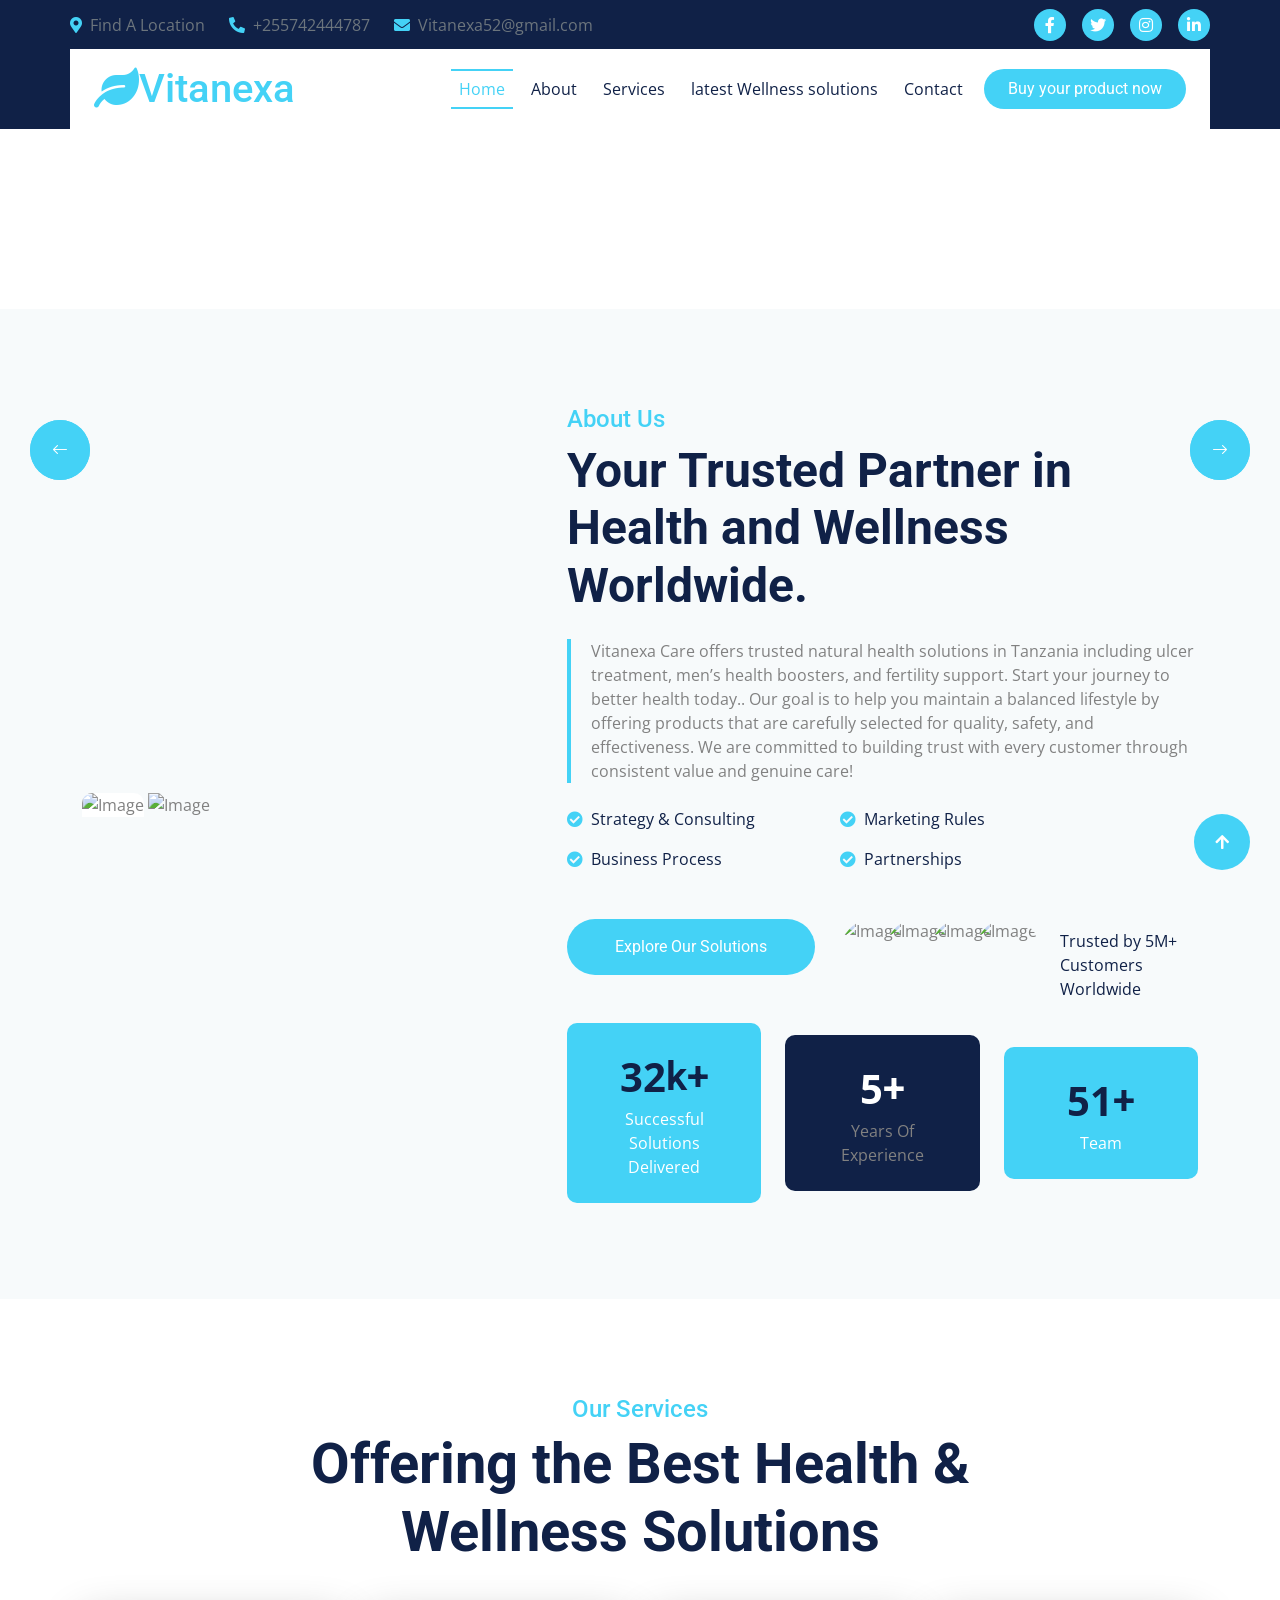
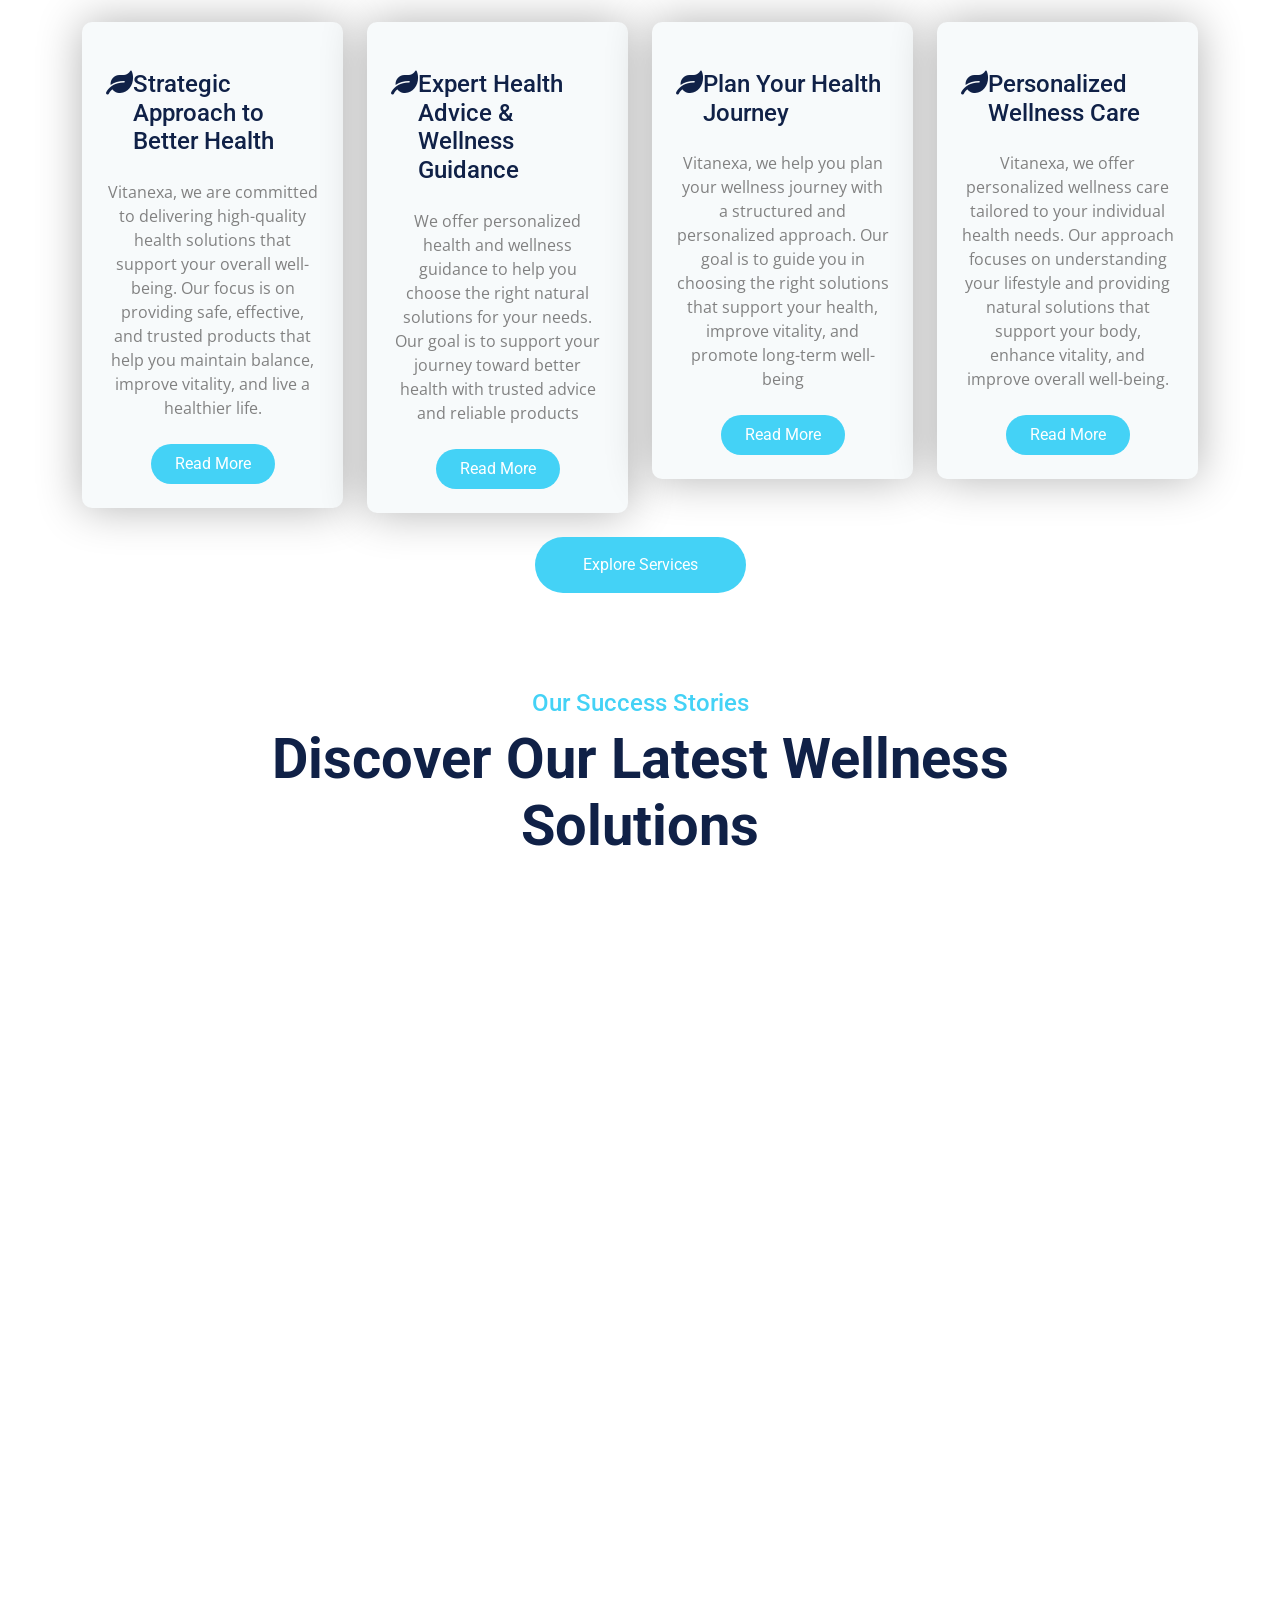
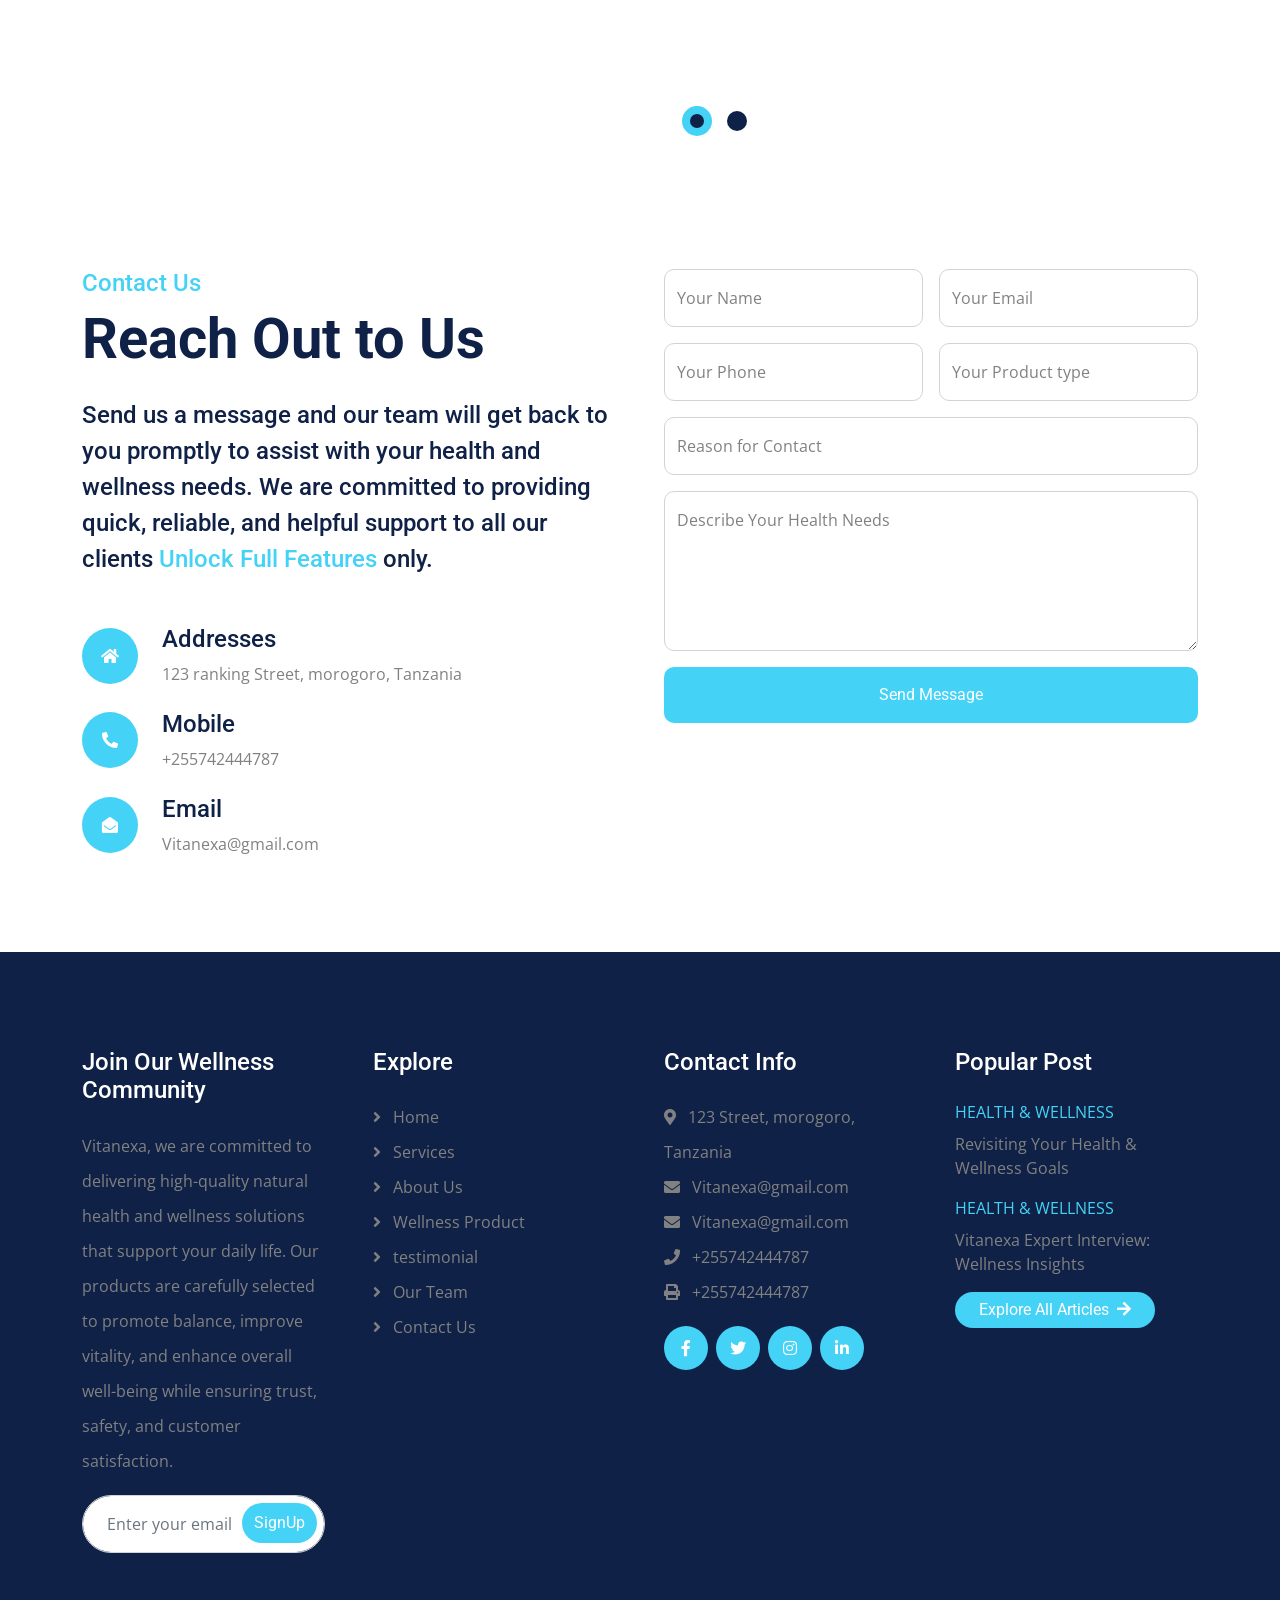
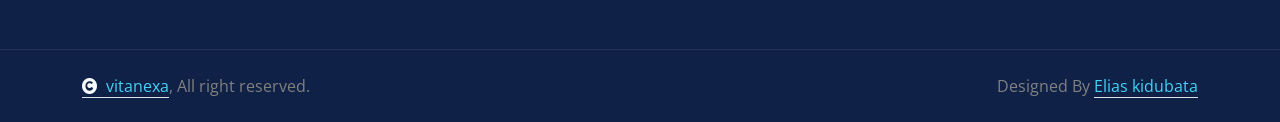
==== index.html @ 1de4126a "Update fmt.Println message from 'Hello' to 'Goodbye'" ====
<!DOCTYPE html>
<html lang="en">

    <head>
        <meta charset="utf-8">
        <title>Vitanexa Care – Best Natural Remedies for Ulcers, Men’s Health & Wellness in Tanzania</title>
        <meta content="width=device-width, initial-scale=1.0" name="viewport">
        <meta name="keywords" content="Vitanexa Care, natural health products Tanzania, herbal medicine Tanzania, ulcer treatment, stomach ulcer remedy, men's health supplements, nguvu za kiume, fertility supplements Tanzania, afya ya uzazi, wellness Tanzania">
        <meta name="description" content="Vitanexa Care provides natural health solutions in Tanzania including ulcer treatment, men's health boosters, and fertility support. Trusted wellness products with fast delivery.">

        <!-- Google Web Fonts -->
        <link rel="preconnect" href="https://fonts.googleapis.com">
        <link rel="preconnect" href="https://fonts.gstatic.com" crossorigin>
        <link href="https://fonts.googleapis.com/css2?family=Open+Sans:wght@400;500;600;700&family=Roboto:wght@400;500;700&display=swap" rel="stylesheet"> 

        <!-- Icon Font Stylesheet -->
        <link rel="stylesheet" href="https://use.fontawesome.com/releases/v5.15.4/css/all.css"/>
        <link href="https://cdn.jsdelivr.net/npm/bootstrap-icons@1.4.1/font/bootstrap-icons.css" rel="stylesheet">

        <!-- Libraries Stylesheet -->
        <link href="lib/animate/animate.min.css" rel="stylesheet">
        <link href="lib/owlcarousel/assets/owl.carousel.min.css" rel="stylesheet">

        <meta name="google-site-verification" content="KtMeMUtvFkf-ssC_A0_JB2_RaSkD9TWWKWwX35Dewwo" />


        <!-- Customized Bootstrap Stylesheet -->
        <link href="css/bootstrap.min.css" rel="stylesheet">

        <!-- Template Stylesheet -->
        <link href="css/style.css" rel="stylesheet">
        <link rel="icon" type="image/png" href="/img/favicon.png">
    </head>

    <body>

        <!-- Spinner Start -->
        <div id="spinner" class="show bg-white position-fixed translate-middle w-100 vh-100 top-50 start-50 d-flex align-items-center justify-content-center">
            <div class="spinner-border text-primary" style="width: 3rem; height: 3rem;" role="status">
                <span class="sr-only">Loading...</span>
            </div>
        </div>
        <!-- Spinner End -->


        <!-- Topbar Start -->
        <div class="container-fluid topbar px-0 d-none d-lg-block">
            <div class="container px-0">
                <div class="row gx-0 align-items-center" style="height: 45px;">
                    <div class="col-lg-8 text-center text-lg-start mb-lg-0">
                        <div class="d-flex flex-wrap">
                            <a href="#" class="text-muted me-4"><i class="fas fa-map-marker-alt text-primary me-2"></i>Find A Location</a>
                            <a href="#" class="text-muted me-4"><i class="fas fa-phone-alt text-primary me-2"></i>+255742444787</a>
                            <a href="#" class="text-muted me-0"><i class="fas fa-envelope text-primary me-2"></i>Vitanexa52@gmail.com</a>
                        </div>
                    </div>
                    <div class="col-lg-4 text-center text-lg-end">
                        <div class="d-flex align-items-center justify-content-end">
                            <a href="#" class="btn btn-primary btn-square rounded-circle nav-fill me-3"><i class="fab fa-facebook-f text-white"></i></a>
                            <a href="#" class="btn btn-primary btn-square rounded-circle nav-fill me-3"><i class="fab fa-twitter text-white"></i></a>
                            <a href="#" class="btn btn-primary btn-square rounded-circle nav-fill me-3"><i class="fab fa-instagram text-white"></i></a>
                            <a href="#" class="btn btn-primary btn-square rounded-circle nav-fill me-0"><i class="fab fa-linkedin-in text-white"></i></a>
                        </div>
                    </div>
                </div>
            </div>
        </div>
        <!-- Topbar End -->


        <!-- Navbar & Hero Start -->
        <div class="container-fluid sticky-top px-0">
            <div class="position-absolute bg-dark" style="left: 0; top: 0; width: 100%; height: 100%;">
            </div>
            <div class="container px-0">
                <nav class="navbar navbar-expand-lg navbar-dark bg-white py-3 px-4">
                    <a href="index.html" class="navbar-brand p-0">
                        <h1 class="text-primary m-0"><i class="fas fa-leaf"></i>Vitanexa</h1>
                        <!-- <img src="img/logo.png" alt="Logo"> -->
                    </a>
                    <button class="navbar-toggler" type="button" data-bs-toggle="collapse" data-bs-target="#navbarCollapse">
                        <span class="fa fa-bars"></span>
                    </button>
                    <div class="collapse navbar-collapse" id="navbarCollapse">
                        <div class="navbar-nav ms-auto py-0">
                            <a href="index.html" class="nav-item nav-link active">Home</a>
                            <a href="about.html" class="nav-item nav-link">About</a>
                            <a href="service.html" class="nav-item nav-link">Services</a>
                            <a href="project.html" class="nav-item nav-link">latest Wellness solutions</a>
                            <a href="contact.html" class="nav-item nav-link">Contact</a>
                        </div>
                        <div class="d-flex align-items-center flex-nowrap pt-xl-0">
                            <a href="https://healing-touch-kappa.vercel.app/" class="btn btn-primary rounded-pill text-white py-2 px-4 ms-2 flex-wrap flex-sm-shrink-0">Buy your product now</a>
                        </div>
                    </div>
                </nav>
            </div>
        </div>
        <!-- Navbar & Hero End -->

        <!-- Carousel Start -->
        <div class="header-carousel owl-carousel">
            <div class="header-carousel-item">
                <div class="header-carousel-item-img-1">
                    <img src="img/copy1.png" class="img-fluid w-100" alt="Image">
                </div>
                <div class="carousel-caption">
                    <div class="carousel-caption-inner text-start p-3">
                        <h1 class="display-1 text-capitalize text-white mb-4 fadeInUp animate__animated" data-animation="fadeInUp" data-delay="1.3s" style="animation-delay: 1.3s;">Your Trusted Partner in Health and Wellness Worldwide.</h1>
                        <p class="mb-5 fs-5 fadeInUp animate__animated" data-animation="fadeInUp" data-delay="1.5s" style="animation-delay: 1.5s;">Vitanexa is dedicated to providing high-quality natural health and wellness solutions designed to support your body, improve vitality, and enhance overall well-being. Our products are carefully selected to ensure safety, effectiveness, and customer satisfaction, 
                        </p>
                        <a class="btn btn-primary rounded-pill py-3 px-5 mb-4 me-4 fadeInUp animate__animated" data-animation="fadeInUp" data-delay="1.5s" style="animation-delay: 1.7s;" href="#">Apply Now</a>
                        <a class="btn btn-dark rounded-pill py-3 px-5 mb-4 fadeInUp animate__animated" data-animation="fadeInUp" data-delay="1.5s" style="animation-delay: 1.7s;" href="#">Read More</a>
                    </div>
                </div>
            </div>
            <div class="header-carousel-item mx-auto">
                <div class="header-carousel-item-img-2">
                    <img src="img/homeupdate.png" class="img-fluid w-100" alt="Image">
                </div>
                <div class="carousel-caption">
                    <div class="carousel-caption-inner text-center p-3">
                        <h1 class="display-1 text-capitalize text-white mb-4">Trusted Partner in Health and Wellness Worldwide.</h1>
                        <p class="mb-5 fs-5">Vitanexa is dedicated to providing high-quality natural health and wellness solutions designed to support your body, improve vitality, and enhance overall well-being. Our products are carefully selected to ensure safety, effectiveness, and customer satisfaction, 
                        </p>
                        <a class="btn btn-primary rounded-pill py-3 px-5 mb-4 me-4" href="#">Apply Now</a>
                        <a class="btn btn-dark rounded-pill py-3 px-5 mb-4" href="#">Read More</a>
                    </div>
                </div>
            </div>
            <div class="header-carousel-item">
                <div class="header-carousel-item-img-3">
                    <img src="img/home03.jpg" class="img-fluid w-100" alt="Image">
                </div>
                <div class="carousel-caption">
                    <div class="carousel-caption-inner text-end p-3">
                        <h1 class="display-1 text-capitalize text-white mb-4">Your Trusted Partner in Health and Wellness Worldwide.</h1>
                        <p class="mb-5 fs-5">Vitanexa is dedicated to providing high-quality natural health and wellness solutions designed to support your body, improve vitality, and enhance overall well-being. Our products are carefully selected to ensure safety, effectiveness, and customer satisfaction, 
                        </p>
                        <a class="btn btn-primary rounded-pill py-3 px-5 mb-4 me-4" href="#">Apply Now</a>
                        <a class="btn btn-dark rounded-pill py-3 px-5 mb-4" href="#">Read More</a>
                    </div>
                </div>
            </div>
        </div>
        <!-- Carousel End -->


        <!-- About Start -->
        <div class="container-fluid about bg-light py-5">
            <div class="container py-5">
                <div class="row g-5 align-items-center">
                    <div class="col-lg-6 col-xl-5 wow fadeInLeft" data-wow-delay="0.1s">
                        <div class="about-img">
                            <img src="img/logo 22.png" class="img-fluid w-100 rounded-top bg-white" alt="Image">
                            <img src="img/ceo22.png" class="img-fluid w-100 rounded-bottom" alt="Image">
                        </div>
                    </div>
                    <div class="col-lg-6 col-xl-7 wow fadeInRight" data-wow-delay="0.3s">
                        <h4 class="text-primary">About Us</h4>
                        <h1 class="display-5 mb-4">Your Trusted Partner in Health and Wellness Worldwide.</h1>
                        <p class="text ps-4 mb-4">Vitanexa Care offers trusted natural health solutions in Tanzania including ulcer treatment, men’s health boosters, and fertility support. Start your journey to better health today.. Our goal is to help you maintain a balanced lifestyle by offering products that are carefully selected for quality, safety, and effectiveness. We are committed to building trust with every customer through consistent value and genuine care!
                        </p>
                        <div class="row g-4 justify-content-between mb-5">
                            <div class="col-lg-6 col-xl-5">
                                <p class="text-dark"><i class="fas fa-check-circle text-primary me-1"></i> Strategy & Consulting</p>
                                <p class="text-dark mb-0"><i class="fas fa-check-circle text-primary me-1"></i> Business Process</p>
                            </div>
                            <div class="col-lg-6 col-xl-7">
                                <p class="text-dark"><i class="fas fa-check-circle text-primary me-1"></i> Marketing Rules</p>
                                <p class="text-dark mb-0"><i class="fas fa-check-circle text-primary me-1"></i> Partnerships</p>
                            </div>
                        </div>
                        <div class="row g-4 justify-content-between mb-5">
                            <div class="col-xl-5"><a href="#" class="btn btn-primary rounded-pill py-3 px-5">Explore Our Solutions</a></div>
                            <div class="col-xl-7 mb-5">
                                <div class="about-customer d-flex position-relative">
                                    <img src="img/customer-img-1.jpg" class="img-fluid btn-xl-square position-absolute" style="left: 0; top: 0;"  alt="Image">
                                    <img src="img/customer-img-2.jpg" class="img-fluid btn-xl-square position-absolute" style="left: 45px; top: 0;" alt="Image">
                                    <img src="img/customer-img-3.jpg" class="img-fluid btn-xl-square position-absolute" style="left: 90px; top: 0;" alt="Image">
                                    <img src="img/customer-img-1.jpg" class="img-fluid btn-xl-square position-absolute" style="left: 135px; top: 0;" alt="Image">
                                    <div class="position-absolute text-dark" style="left: 220px; top: 10px;">
                                        <p class="mb-0">Trusted by 5M+ Customers Worldwide</p>
                                        <p class="mb-0"></p>
                                    </div>
                                </div>
                            </div>
                        </div>
                        <div class="row g-4 text-center align-items-center justify-content-center">
                            <div class="col-sm-4">
                                <div class="bg-primary rounded p-4">
                                    <div class="d-flex align-items-center justify-content-center">
                                        <span class="counter-value fs-1 fw-bold text-dark" data-toggle="counter-up">32</span>
                                        <h4 class="text-dark fs-1 mb-0" style="font-weight: 600; font-size: 25px;">k+</h4>
                                    </div>
                                    <div class="w-100 d-flex align-items-center justify-content-center">
                                        <p class="text-white mb-0">Successful Solutions Delivered</p>
                                    </div>
                                </div>
                            </div>
                            <div class="col-sm-4">
                                <div class="bg-dark rounded p-4">
                                    <div class="d-flex align-items-center justify-content-center">
                                        <span class="counter-value fs-1 fw-bold text-white" data-toggle="counter-up">5</span>
                                        <h4 class="text-white fs-1 mb-0" style="font-weight: 600; font-size: 25px;">+</h4>
                                    </div>
                                    <div class="w-100 d-flex align-items-center justify-content-center">
                                        <p class="mb-0">Years Of Experience</p>
                                    </div>
                                </div>
                            </div>
                            <div class="col-sm-4">
                                <div class="bg-primary rounded p-4">
                                    <div class="d-flex align-items-center justify-content-center">
                                        <span class="counter-value fs-1 fw-bold text-dark" data-toggle="counter-up">51</span>
                                        <h4 class="text-dark fs-1 mb-0" style="font-weight: 600; font-size: 25px;">+</h4>
                                    </div>
                                    <div class="w-100 d-flex align-items-center justify-content-center">
                                        <p class="text-white mb-0">Team</p>
                                    </div>
                                </div>
                            </div>
                        </div>
                    </div>
                </div>
            </div>
        </div>
        <!-- About End -->


        <!-- Services Start -->
        <div class="container-fluid service py-5">
            <div class="container py-5">
                <div class="text-center mx-auto pb-5 wow fadeInUp" data-wow-delay="0.1s" style="max-width: 800px;">
                    <h4 class="text-primary">Our Services</h4>
                    <h1 class="display-4"> Offering the Best Health & Wellness Solutions</h1>
                </div>
                <div class="row g-4 justify-content-center text-center">
                    <div class="col-md-6 col-lg-4 col-xl-3 wow fadeInUp" data-wow-delay="0.1s">
                        <div class="service-item bg-light rounded">
                            <div class="service-img">
                                <img src="img/images01.jpg" class="img-fluid w-100 rounded-top" alt="">
                            </div>
                            <div class="service-content text-center p-4">
                                <div class="service-content-inner">
                                    <a href="#" class="h4 mb-4 d-inline-flex text-start"><i class="fas fa-leaf"></i> Strategic Approach to Better Health</a>
                                    <p class="mb-4">Vitanexa, we are committed to delivering high-quality health solutions that support your overall well-being. Our focus is on providing safe, effective, and trusted products that help you maintain balance, improve vitality, and live a healthier life.
                                    </p>
                                    <a class="btn btn-light rounded-pill py-2 px-4" href="#">Read More</a>
                                </div>
                            </div>
                        </div>
                    </div>
                    <div class="col-md-6 col-lg-4 col-xl-3 wow fadeInUp" data-wow-delay="0.3s">
                        <div class="service-item bg-light rounded">
                            <div class="service-img">
                                <img src="img/images02.jpg" class="img-fluid w-100 rounded-top" alt="">
                            </div>
                            <div class="service-content text-center p-4">
                                <div class="service-content-inner">
                                    <a href="#" class="h4 mb-4 d-inline-flex text-start"><i class="fas fa-leaf"></i> Expert Health Advice & Wellness Guidance</a>
                                    <p class="mb-4">We offer personalized health and wellness guidance to help you choose the right natural solutions for your needs. Our goal is to support your journey toward better health with trusted advice and reliable products
                                    </p>
                                    <a class="btn btn-light rounded-pill py-2 px-4" href="#">Read More</a>
                                </div>
                            </div>
                        </div>
                    </div>
                    <div class="col-md-6 col-lg-4 col-xl-3 wow fadeInUp" data-wow-delay="0.5s">
                        <div class="service-item bg-light rounded">
                            <div class="service-img">
                                <img src="img/image03.jpg" class="img-fluid w-100 rounded-top" alt="">
                            </div>
                            <div class="service-content text-center p-4">
                                <div class="service-content-inner">
                                    <a href="#" class="h4 mb-4 d-inline-flex text-start"><i class="fas fa-leaf"></i> Plan Your Health Journey</a>
                                    <p class="mb-4">Vitanexa, we help you plan your wellness journey with a structured and personalized approach. Our goal is to guide you in choosing the right solutions that support your health, improve vitality, and promote long-term well-being
                                    </p>
                                    <a class="btn btn-light rounded-pill py-2 px-4" href="#">Read More</a>
                                </div>
                            </div>
                        </div>
                    </div>
                    <div class="col-md-6 col-lg-4 col-xl-3 wow fadeInUp" data-wow-delay="0.7s">
                        <div class="service-item bg-light rounded">
                            <div class="service-img">
                                <img src="img/image04.jpg" class="img-fluid w-100 rounded-top" alt="">
                            </div>
                            <div class="service-content text-center p-4">
                                <div class="service-content-inner">
                                    <a href="#" class="h4 mb-4 d-inline-flex text-start"><i class="fas fa-leaf"></i> Personalized Wellness Care</a>
                                    <p class="mb-4">Vitanexa, we offer personalized wellness care tailored to your individual health needs. Our approach focuses on understanding your lifestyle and providing natural solutions that support your body, enhance vitality, and improve overall well-being.
                                    </p>
                                    <a class="btn btn-light rounded-pill py-2 px-4" href="#">Read More</a>
                                </div>
                            </div>
                        </div>
                    </div>
                    <div class="col-12">
                        <a class="btn btn-primary rounded-pill py-3 px-5 wow fadeInUp" data-wow-delay="0.1s" href="#">Explore Services</a>
                    </div>
                </div>
            </div>
        </div>
        <!-- Services End -->


        <!-- Project Start -->
        <div class="container-fluid project">
            <div class="container">
                <div class="text-center mx-auto pb-5 wow fadeInUp" data-wow-delay="0.1s" style="max-width: 800px;">
                    <h4 class="text-primary">Our Success Stories</h4>
                    <h1 class="display-4">Discover Our Latest Wellness Solutions</h1>
                </div>
                <div class="project-carousel owl-carousel wow fadeInUp" data-wow-delay="0.1s">
                    <div class="project-item h-100 wow fadeInUp" data-wow-delay="0.1s">
                        <div class="project-img">
                            <img src="img/projects-1.jpg" class="img-fluid w-100 rounded" alt="Image">
                        </div>
                        <div class="project-content bg-light rounded p-4">
                            <div class="project-content-inner">
                                <div class="project-icon mb-3"><i class="fas fa-chart-line fa-4x text-primary"></i></div>
                                <p class="text-dark fs-5 mb-3">Wellness Growth</p>
                                <a href="#" class="h4">Wellness Strategy & Personalized Health Guidance</a>
                                <div class="pt-4">
                                    <a class="btn btn-light rounded-pill py-3 px-5" href="#">Read More</a>
                                </div>
                            </div>
                        </div>
                    </div>
                    <div class="project-item h-100 wow fadeInUp" data-wow-delay="0.3s">
                        <div class="project-img">
                            <img src="img/projects-1.jpg" class="img-fluid w-100 rounded" alt="Image">
                        </div>
                        <div class="project-content bg-light rounded p-4">
                            <div class="project-content-inner">
                                <div class="project-icon mb-3"><i class="fas fa-signal fa-4x text-primary"></i></div>
                                <p class="text-dark fs-5 mb-3">Wellness Growth Strategy</p>
                                <a href="#" class="h4">“Wellness Product Sales & Marketing Strategy for Business Growth</a>
                                <div class="pt-4">
                                    <a class="btn btn-light rounded-pill py-3 px-5" href="#">Read More</a>
                                </div>
                            </div>
                        </div>
                    </div>
                    <div class="project-item h-100">
                        <div class="project-img">
                            <img src="img/projects-1.jpg" class="img-fluid w-100 rounded" alt="Image">
                        </div>
                        <div class="project-content bg-light rounded p-4">
                            <div class="project-content-inner">
                                <div class="project-icon mb-3"><i class="fas fa-signal fa-4x text-primary"></i></div>
                                <p class="text-dark fs-5 mb-3">Wellness Growth Strategy</p>
                                <a href="#" class="h4">“Wellness Product Sales & Marketing Strategy for Business Growth</a>
                                <div class="pt-4">
                                    <a class="btn btn-light rounded-pill py-3 px-5" href="#">Read More</a>
                                </div>
                            </div>
                        </div>
                    </div>
                </div>
            </div>
        </div>
        <!-- Project End -->


        <!-- Contact Start -->
        <div class="container-fluid contact py-5">
            <div class="container pb-5">
                <div class="row g-5">
                    <div class="col-lg-6 wow fadeInLeft" data-wow-delay="0.1s">
                        <div class="contact-item">
                            <div class="pb-5">
                                <h4 class="text-primary">Contact Us</h4>
                                <h1 class="display-4 mb-4">Reach Out to Us</h1>
                                <h4 class="lh-base mb-0">Send us a message and our team will get back to you promptly to assist with your health and wellness needs. We are committed to providing quick, reliable, and helpful support to all our clients <a href="https://htmlcodex.com/downloading/?item=3338">Unlock Full Features</a> only.</h4>
                            </div>
                            <div class="d-flex align-items-center mb-4">
                                <div class="bg-primary btn-lg-square rounded-circle p-4"><i class="fa fa-home text-white"></i></div>
                                <div class="ms-4">
                                    <h4>Addresses</h4>
                                    <p class="mb-0">123 ranking Street, morogoro, Tanzania</p>
                                </div>
                            </div>
                            <div class="d-flex align-items-center mb-4">
                                <div class="bg-primary btn-lg-square rounded-circle p-2"><i class="fa fa-phone-alt text-white"></i></div>
                                <div class="ms-4">
                                    <h4>Mobile</h4>
                                    <p class="mb-0">+255742444787</p>
                                </div>
                            </div>
                            <div class="d-flex align-items-center mb-0">
                                <div class="bg-primary btn-lg-square rounded-circle p-2"><i class="fa fa-envelope-open text-white"></i></div>
                                <div class="ms-4">
                                    <h4>Email</h4>
                                    <p class="mb-0">Vitanexa@gmail.com</p>
                                </div>
                            </div>
                        </div>
                    </div>
                    <div class="col-lg-6 wow fadeInRight" data-wow-delay="0.3s">
                        <form>
                            <div class="row g-3">
                                <div class="col-lg-12 col-xl-6">
                                    <div class="form-floating">
                                        <input type="text" class="form-control" id="name" placeholder="Your Name">
                                        <label for="name">Your Name</label>
                                    </div>
                                </div>
                                <div class="col-lg-12 col-xl-6">
                                    <div class="form-floating">
                                        <input type="email" class="form-control" id="email" placeholder="Your Email">
                                        <label for="email">Your Email</label>
                                    </div>
                                </div>
                                <div class="col-lg-12 col-xl-6">
                                    <div class="form-floating">
                                        <input type="phone" class="form-control" id="phone" placeholder="Phone">
                                        <label for="phone">Your Phone</label>
                                    </div>
                                </div>
                                <div class="col-lg-12 col-xl-6">
                                    <div class="form-floating">
                                        <input type="text" class="form-control" id="project" placeholder="Project">
                                        <label for="project">Your Product type</label>
                                    </div>
                                </div>
                                <div class="col-12">
                                    <div class="form-floating">
                                        <input type="text" class="form-control" id="subject" placeholder="Subject">
                                        <label for="subject">Reason for Contact</label>
                                    </div>
                                </div>
                                <div class="col-12">
                                    <div class="form-floating">
                                        <textarea class="form-control" placeholder="Leave a message here" id="message" style="height: 160px"></textarea>
                                        <label for="message">Describe Your Health Needs</label>
                                    </div>
                                </div>
                                <div class="col-12">
                                    <button class="btn btn-primary w-100 py-3">Send Message</button>
                                </div>
                            </div>
                        </form>
                    </div>
                </div>
            </div>
        </div>
        <!-- Contact End -->


        <!-- Footer Start -->
        <div class="container-fluid footer py-5 wow fadeIn" data-wow-delay="0.2s">
            <div class="container py-5">
                <div class="row g-5">
                    <div class="col-md-6 col-lg-6 col-xl-3">
                        <div class="footer-item d-flex flex-column">
                            <div class="footer-item">
                                <h4 class="text-white mb-4">Join Our Wellness Community</h4>
                                <p class="mb-3">Vitanexa, we are committed to delivering high-quality natural health and wellness solutions that support your daily life. Our products are carefully selected to promote balance, improve vitality, and enhance overall well-being while ensuring trust, safety, and customer satisfaction.</p>
                                <div class="position-relative mx-auto rounded-pill">
                                    <input class="form-control rounded-pill w-100 py-3 ps-4 pe-5" type="text" placeholder="Enter your email">
                                    <button type="button" class="btn btn-primary rounded-pill position-absolute top-0 end-0 py-2 mt-2 me-2">SignUp</button>
                                </div>
                            </div>
                        </div>
                    </div>
                    <div class="col-md-6 col-lg-6 col-xl-3">
                        <div class="footer-item d-flex flex-column">
                            <h4 class="text-white mb-4">Explore</h4>
                            <a href="#"><i class="fas fa-angle-right me-2"></i> Home</a>
                            <a href="#"><i class="fas fa-angle-right me-2"></i> Services</a>
                            <a href="#"><i class="fas fa-angle-right me-2"></i> About Us</a>
                            <a href="#"><i class="fas fa-angle-right me-2"></i> Wellness Product</a>
                            <a href="#"><i class="fas fa-angle-right me-2"></i> testimonial</a>
                            <a href="#"><i class="fas fa-angle-right me-2"></i> Our Team</a>
                            <a href="#"><i class="fas fa-angle-right me-2"></i> Contact Us</a>
                        </div>
                    </div>
                    <div class="col-md-6 col-lg-6 col-xl-3">
                        <div class="footer-item d-flex flex-column">
                            <h4 class="text-white mb-4">Contact Info</h4>
                            <a href=""><i class="fa fa-map-marker-alt me-2"></i> 123 Street, morogoro, Tanzania</a>
                            <a href=""><i class="fas fa-envelope me-2"></i> Vitanexa@gmail.com</a>
                            <a href=""><i class="fas fa-envelope me-2"></i> Vitanexa@gmail.com</a>
                            <a href=""><i class="fas fa-phone me-2"></i> +255742444787</a>
                            <a href="" class="mb-3"><i class="fas fa-print me-2"></i> +255742444787</a>
                            <div class="d-flex align-items-center">
                                <a class="btn btn-light btn-md-square me-2" href=""><i class="fab fa-facebook-f"></i></a>
                                <a class="btn btn-light btn-md-square me-2" href=""><i class="fab fa-twitter"></i></a>
                                <a class="btn btn-light btn-md-square me-2" href=""><i class="fab fa-instagram"></i></a>
                                <a class="btn btn-light btn-md-square me-0" href=""><i class="fab fa-linkedin-in"></i></a>
                            </div>
                        </div>
                    </div>
                    <div class="col-md-6 col-lg-6 col-xl-3">
                        <div class="footer-item-post d-flex flex-column">
                            <h4 class="text-white mb-4">Popular Post</h4>
                            <div class="d-flex flex-column mb-3">
                                <p class="text-uppercase text-primary mb-2">Health & Wellness</p>
                                <a href="#" class="text-body">Revisiting Your Health & Wellness Goals</a>
                            </div>
                            <div class="d-flex flex-column mb-3">
                                <p class="text-uppercase text-primary mb-2">Health & Wellness</p>
                                <a href="#" class="text-body">Vitanexa Expert Interview: Wellness Insights</a>
                            </div>
                            <div class="footer-btn text-start">
                                <a href="#" class="btn btn-light rounded-pill px-4">Explore All Articles <i class="fa fa-arrow-right ms-1"></i></a>
                            </div>
                        </div>
                    </div>
                </div>
            </div>
        </div>
        <!-- Footer End -->

        
        <!-- Copyright Start -->
        <div class="container-fluid copyright py-4">
            <div class="container">
                <div class="row g-4 align-items-center">
                    <div class="col-md-6 text-center text-md-start mb-md-0">
                        <span class="text-body"><a href="#" class="border-bottom text-primary"><i class="fas fa-copyright text-light me-2"></i>vitanexa</a>, All right reserved.</span>
                    </div>
                    <div class="col-md-6 text-center text-md-end text-body">
                        <!--/*** The author’s attribution link must remain intact in the template. ***/-->
                        <!--/*** If you wish to remove this credit link, please purchase the Pro Version . ***/-->
                        Designed By <a class="border-bottom text-primary" href="https://htmlcodex.com">Elias kidubata</a>
                    </div>
                </div>
            </div>
        </div>
        <!-- Copyright End -->


        <!-- Back to Top -->
        <a href="#" class="btn btn-primary btn-lg-square back-to-top"><i class="fa fa-arrow-up"></i></a>   

        
    <!-- JavaScript Libraries -->
    <script src="https://ajax.googleapis.com/ajax/libs/jquery/3.6.4/jquery.min.js"></script>
    <script src="https://cdn.jsdelivr.net/npm/bootstrap@5.0.0/dist/js/bootstrap.bundle.min.js"></script>
    <script src="lib/wow/wow.min.js"></script>
    <script src="lib/easing/easing.min.js"></script>
    <script src="lib/waypoints/waypoints.min.js"></script>
    <script src="lib/counterup/counterup.min.js"></script>
    <script src="lib/owlcarousel/owl.carousel.min.js"></script>
    

    <!-- Template Javascript -->
    <script src="js/main.js"></script>
    </body>

</html>
---- css/style.css ----
/*** Spinner Start ***/
/*** Spinner ***/
#spinner {
    opacity: 0;
    visibility: hidden;
    transition: opacity .5s ease-out, visibility 0s linear .5s;
    z-index: 99999;
}

#spinner.show {
    transition: opacity .5s ease-out, visibility 0s linear 0s;
    visibility: visible;
    opacity: 1;
}
/*** Spinner End ***/

.back-to-top {
    position: fixed;
    right: 30px;
    bottom: 30px;
    display: flex;
    width: 45px;
    height: 45px;
    align-items: center;
    justify-content: center;
    transition: 0.5s;
    z-index: 99;
}

/*** Button Start ***/
.btn {
    font-weight: 600;
    transition: .5s;
}

.btn-square {
    width: 32px;
    height: 32px;
}

.btn-sm-square {
    width: 34px;
    height: 34px;
}

.btn-md-square {
    width: 44px;
    height: 44px;
}

.btn-lg-square {
    width: 56px;
    height: 56px;
}

.btn-xl-square {
    width: 66px;
    height: 66px;
}

.btn-square,
.btn-sm-square,
.btn-md-square,
.btn-lg-square,
.btn-xl-square {
    padding: 0;
    display: flex;
    align-items: center;
    justify-content: center;
    font-weight: normal;
    border-radius: 50%;
}

.btn.btn-primary {
    background: var(--bs-primary) !important;
    color: var(--bs-white) !important;
    font-family: 'Roboto', sans-serif;
    border: none;
    font-weight: 400;
    transition: 0.5s;
}

.btn.btn-primary:hover {
    background: var(--bs-dark) !important;
    color: var(--bs-light) !important;
}

.btn.btn-dark {
    background: var(--bs-dark) !important;
    color: var(--bs-white) !important;
    font-family: 'Roboto', sans-serif;
    border: none;
    font-weight: 400;
    transition: 0.5s;
}

.btn.btn-dark:hover {
    background: var(--bs-white) !important;
    color: var(--bs-dark) !important;
}

.btn.btn-light {
    background: var(--bs-primary) !important;
    color: var(--bs-white) !important;
    font-family: 'Roboto', sans-serif;
    border: none;
    font-weight: 400;
    transition: 0.5s;
}

.btn.btn-light:hover {
    background: var(--bs-white) !important;
    color: var(--bs-dark) !important;
}
/*** Topbar Start ***/
.topbar {
    padding: 2px 10px 2px 20px;
    background: var(--bs-dark) !important;
}

@media (max-width: 768px) {
    .topbar {
        display: none;    
    }
}
/*** Topbar End ***/

/*** Navbar ***/
.sticky-top,
.sticky-top .container {
    transition: 0.5s !important;
}

.navbar .navbar-nav .nav-item.nav-link,
.navbar .navbar-nav .nav-link {
    color: var(--bs-dark) !important;
}

.navbar .navbar-nav .nav-item {
    position: relative;
    margin: 0 5px !important;
}

.navbar .navbar-nav .nav-item::before,
.navbar .navbar-nav .nav-item::after {
    position: absolute;
    content: "";
    width: 0;
    height: 0;
    border: 0px solid var(--bs-primary);
    transition: 0.5s;
}

.navbar .navbar-nav .nav-item::before {
    top: 0;
    left: 0;
}
.navbar .navbar-nav .nav-item::after {
    bottom: 0;
    right: 0;
}

.navbar .navbar-nav .nav-item:hover::after,
.navbar .navbar-nav .nav-item:hover::before,
.navbar .navbar-nav .nav-item.active::after,
.navbar .navbar-nav .nav-item.active::before {
    width: 100%;
    border-width: 1px;
}

.navbar .navbar-nav .nav-link:hover,
.navbar .navbar-nav .nav-link.active,
.sticky-top .navbar .navbar-nav .nav-link:hover,
.sticky-top .navbar .navbar-nav .nav-link.active {
    color: var(--bs-primary) !important;
}

.navbar .dropdown-toggle::after {
    border: none;
    content: "\f107" !important;
    font-family: "Font Awesome 5 Free";
    font-weight: 600;
    vertical-align: middle;
}

@media (min-width: 1200px) {
    .navbar .nav-item .dropdown-menu {
        display: block;
        visibility: hidden;
        top: 100%;
        transform: rotateX(-75deg);
        transform-origin: 0% 0%;
        border: 0;
        border-radius: 10px;
        margin-top: 20px !important;
        transition: .5s;
        opacity: 0;
        z-index: 9;
    }
}

@media (max-width: 1200px) {
    .navbar .nav-item .dropdown-menu {
        margin-top: 15px !important;
        transition: 0.5s;
    }
}

@media (max-width: 991px) {
    .navbar .navbar-nav .nav-item.nav-link {
        margin: 15px 0 !important;
    }

}

.dropdown .dropdown-menu a:hover {
    background: var(--bs-primary) !important;
    color: var(--bs-white);
}

.navbar .nav-item:hover .dropdown-menu {
    transform: rotateX(0deg);
    visibility: visible;
    background: var(--bs-light) !important;
    margin-top: 20px !important;
    transition: .5s;
    opacity: 1;
}

.navbar .navbar-toggler {
    padding: 8px 15px;
    color: var(--bs-dark);
    background: var(--bs-primary);
}

#searchModal .modal-content {
    background: rgba(250, 250, 250, .6);
}
/*** Navbar End ***/

/*** Carousel Header Start ***/
.header-carousel .header-carousel-item {
    position: relative;
    overflow: hidden;
    z-index: 1;
}

.owl-prev,
.owl-next {
    position: absolute;
    width: 60px;
    height: 60px;
    top: 50%;
    transform: translateY(-50%);
    padding: 20px 20px;
    border-radius: 40px;
    background: var(--bs-primary);
    color: var(--bs-white);
    display: flex;
    align-items: center;
    justify-content: center;
    transition: 0.5s;
}

.owl-prev {
    left: 30px;
}

.owl-next {
    right: 30px;
}

.owl-prev:hover,
.owl-next:hover {
    background: var(--bs-dark) !important;
    color: var(--bs-white) !important;
}

.header-carousel .header-carousel-item-img-1,
.header-carousel .header-carousel-item-img-2,
.header-carousel .header-carousel-item-img-3 {
    position: relative;
    overflow: hidden;
}

.header-carousel .header-carousel-item-img-1::before,
.header-carousel .header-carousel-item-img-2::before,
.header-carousel .header-carousel-item-img-3::before {
    content: "";
    position: absolute;
    width: 600px;
    height: 600px;
    top: -300px;
    right: -300px;
    border-radius: 300px;
    border: 100px solid rgba(68, 210, 246, 0.2);
    animation: RotateMoveCircle 10s linear infinite;
    background: transparent;
    z-index: 2 !important;
}

@keyframes RotateMoveCircle {
    0% {top: -400px;}
    50%   {right: -200px;}
    75%   {top: -200px;}
    100%  {top: -400px;}
}

.header-carousel .header-carousel-item-img-1::after,
.header-carousel .header-carousel-item-img-2::after,
.header-carousel .header-carousel-item-img-3::after {
    content: "";
    position: absolute;
    width: 150px;
    height: 1200px;
    top: -150px;
    left: 70px;
    transform: rotate(-30deg);
    background: rgba(68, 210, 246, 0.2);
    animation: RotateMoveRight 5s linear infinite;
    z-index: 2 !important;
}

@keyframes RotateMoveRight {
    0%   {left: 0px;}
    50%   {left: 70px;}
    100%  {left: 0px;}
}

.header-carousel .header-carousel-item::before {
    content: "";
    position: absolute;
    width: 300px;
    height: 1200px;
    top: -150px;
    left: -265px;
    transform: rotate(-30deg);
    background: var(--bs-dark);
    animation: RotateMoveLeft 5s linear infinite;
    opacity: 0.7;
    z-index: 2 !important;
}

@keyframes RotateMoveLeft {
    0%   {left: -240px;}
    50%   {left: -300px;}
    100%  {left: -240px;}
}

.header-carousel .header-carousel-item::after {
    content: "";
    position: absolute;
    width: 100%;
    height: 100%;
    top: 0;
    left: 0;
    background: rgba(0, 0, 0, 0.5);
    z-index: 2 !important;
}

.header-carousel .header-carousel-item .carousel-caption {
    position: absolute;
    width: 80%;
    height: 100%;
    top: 0;
    left: 50%;
    transform: translateX(-50%);
    display: flex;
    flex-direction: column;
    justify-content: center;
    z-index: 9;
}

@media (max-width: 992px) {
    .header-carousel .header-carousel-item .carousel-caption {
        width: 100% !important;
        margin-left: 0 !important;
        padding: 0 10px;
    }
    .header-carousel-item img {
        height: 700px;
        object-fit: cover;
    }

    .owl-prev,
    .owl-next {
        top: 40px !important;
    }

    .owl-prev {
        left: 65%;
    }
}
/*** Header Carousel End ***/

/*** Single Page Hero Header Start ***/
.bg-breadcrumb {
    position: relative;
    overflow: hidden;
    background: linear-gradient(rgba(0, 0, 0, 0.5), rgba(0, 0, 0, 0.5)), url(../img/carousel-1.jpg);
    background-position: center center;
    background-repeat: no-repeat;
    background-size: cover;
    padding: 60px 0 60px 0;
}

.bg-breadcrumb .breadcrumb-item a {
    color: var(--bs-white) !important;
}

.bg-breadcrumb .bg-breadcrumb-single {
    position: absolute;
    width: 500px;
    height: 1200px;
    top: 0px;
    left: 0;
    margin-left: 30px;
    transform: rotate(-30deg);
    background: var(--bs-dark);
    animation: RotateMoveLeft 5s linear infinite;
    opacity: 0.7;
    z-index: 2 !important;
}


.bg-breadcrumb::before {
    content: "";
    position: absolute;
    width: 400px;
    height: 400px;
    top: -150px;
    right: -150px;
    border-radius: 200px;
    border: 80px solid rgba(68, 210, 246, 0.2);
    animation: RotateMoveCircle 10s linear infinite;
    background: transparent;
    z-index: 2 !important;
}

@keyframes RotateMoveCircle {
    0% {top: -200px;}
    50%   {right: -100px;}
    75%   {top: -100px;}
    100%  {top: -200px;}
}


.bg-breadcrumb::after {
    content: "";
    position: absolute;
    width: 150px;
    height: 1200px;
    top: -150px;
    left: 0;
    margin-left: 160px;
    transform: rotate(-30deg);
    background: rgba(68, 210, 246, 0.2);
    animation: RotateMoveRight 5s linear infinite;
    z-index: 2 !important;
}
/*** Single Page Hero Header End ***/


/*** About Start ***/
.about .text {
    position: relative;
}

.about .text::after {
    content: "";
    width: 4px;
    height: 100%;
    position: absolute;
    top: 0;
    left: 0;
    background: var(--bs-primary);
}
/*** About End ***/

/*** Service Start ***/
.service .service-item {
    box-shadow: 0 0 45px rgba(0, 0, 0, 0.3);
}

.service .service-item .service-img {
    position: relative;
    overflow: hidden;
    border-top-left-radius: 10px;
    border-top-right-radius: 10px;
}

.service .service-item .service-img img {
    transition: 0.5s;
}

.service .service-item:hover .service-img img {
    transform: scale(1.2);
}

.service .service-item .service-img::after {
    content: "";
    width: 0;
    height: 0;
    position: absolute;
    top: 0;
    right: 0;
    border-top-left-radius: 10px;
    border-top-right-radius: 10px;
    background: rgba(68, 210, 246, 0.4);
    transition: 0.5s;
}

.service .service-item:hover .service-img::after {
    width: 100% !important;
    height: 100% !important;
}

.service .service-item .service-content {
    position: relative;
}

.service .service-item .service-content::after {
    content: "";
    width: 0;
    height: 0;
    position: absolute;
    bottom: 0;
    left: 0;
    border-bottom-left-radius: 10px;
    border-bottom-right-radius: 10px;
    background: var(--bs-dark);
    transition: 0.5s;
    z-index: 1;
}

.service .service-item:hover .service-content::after {
    width: 100% !important;
    height: 100% !important;
}

.service .service-item .service-content .service-content-inner {
    transition: 0.5s;
}

.service .service-item:hover .service-content .service-content-inner {
    position: relative;
    color: var(--bs-white) !important;
    transition: 0.5s;
    z-index: 2;
}

.service .service-item:hover .service-content .service-content-inner a.h4 {
    color: var(--bs-white) !important;
    transition: 0.5s;
}

.service .service-item:hover .service-content .service-content-inner a.h4:hover {
    color: var(--bs-primary) !important;
}
/*** Service End ***/

/*** Project Start ***/
.project .project-carousel.owl-carousel {
    height: 100%;
}

.project .project-carousel .project-item {
    position: relative;
    overflow: hidden;
}

.project .project-carousel .project-item .project-img {
    position: relative;
    overflow: hidden;
    border-radius: 10px;
}

.project .project-carousel .project-item .project-img::after {
    content: "";
    width: 100%;
    height: 0;
    position: absolute;
    top: 0;
    left: 0;
    border-radius: 10px;
    background: rgba(68, 210, 246, 0.4);
    transition: 0.5s;
}

.project .project-carousel .project-item:hover .project-img::after {
    height: 100%;
}

.project .project-carousel .project-item .project-img img {
    transition: 0.5s;
}

.project .project-carousel .project-item:hover .project-img img {
    transform: scale(1.2);
}

.project .project-carousel .project-item .project-content {
    position: relative;
    width: 75%;
    height: 100%;
    bottom: 50%; 
    left: 50%; 
    transform: translate(-50%, -50%);
    box-shadow: 0 0 45px rgba(0, 0, 0, 0.08);
}

.project .project-carousel .project-item .project-content::after {
    content: "";
    position: absolute;
    width: 100%;
    height: 0;
    bottom: 0;
    left: 0;
    border-radius: 10px !important;
    background: var(--bs-dark);
    transition: 0.5s;
}

.project .project-carousel .project-item .project-content .project-content-inner {
    position: relative;
    z-index: 2;
}

.project .project-carousel .project-item:hover .project-content .project-content-inner p,
.project .project-carousel .project-item:hover .project-content .project-content-inner a.h4,
.project .project-carousel .project-item:hover .project-content .project-content-inner .project-icon i {
    color: var(--bs-white) !important;
    transition: 0.5s;
}

.project .project-carousel .project-item:hover .project-content .project-content-inner a.h4:hover {
    color: var(--bs-primary) !important;
}

.project .project-carousel .project-item:hover .project-content::after {
    height: 100%;
}

.project-carousel .owl-dots {
    position: absolute;
    width: 100%;
    height: 40px;
    display: flex;
    align-items: center;
    justify-content: center;
    margin-top: -120px;
    transition: 0.5s;
}

.project-carousel .owl-dots .owl-dot {
    width: 20px;
    height: 20px;
    border-radius: 20px;
    margin-right: 15px;
    background: var(--bs-dark);
    transition: 0.5s;
}

.project-carousel .owl-dots .owl-dot.active {
    width: 30px;
    height: 30px;
    border-radius: 40px;
    border: 8px solid var(--bs-primary);
}
/*** Project End ***/

/*** Footer Start ***/
.footer {
    background: var(--bs-dark);
}
.footer .footer-item a {
    line-height: 35px;
    color: var(--bs-body);
    transition: 0.5s;
}

.footer .footer-item p {
    line-height: 35px;
}

.footer .footer-item a:hover {
    letter-spacing: 1px;
    color: var(--bs-primary);
}

.footer .footer-item-post a {
    transition: 0.5s;
}

.footer .footer-item-post a:hover {
    color: var(--bs-primary) !important;
}

.footer .footer-item-post .footer-btn a {
    transition: 0.5s;
}

.footer .footer-item-post .footer-btn a:hover {
    color: var(--bs-dark);
}
/*** Footer End ***/

/*** copyright Start ***/
.copyright {
    border-top: 1px solid rgba(255, 255, 255, 0.08);
    background: var(--bs-dark) !important;
}
/*** copyright end ***/
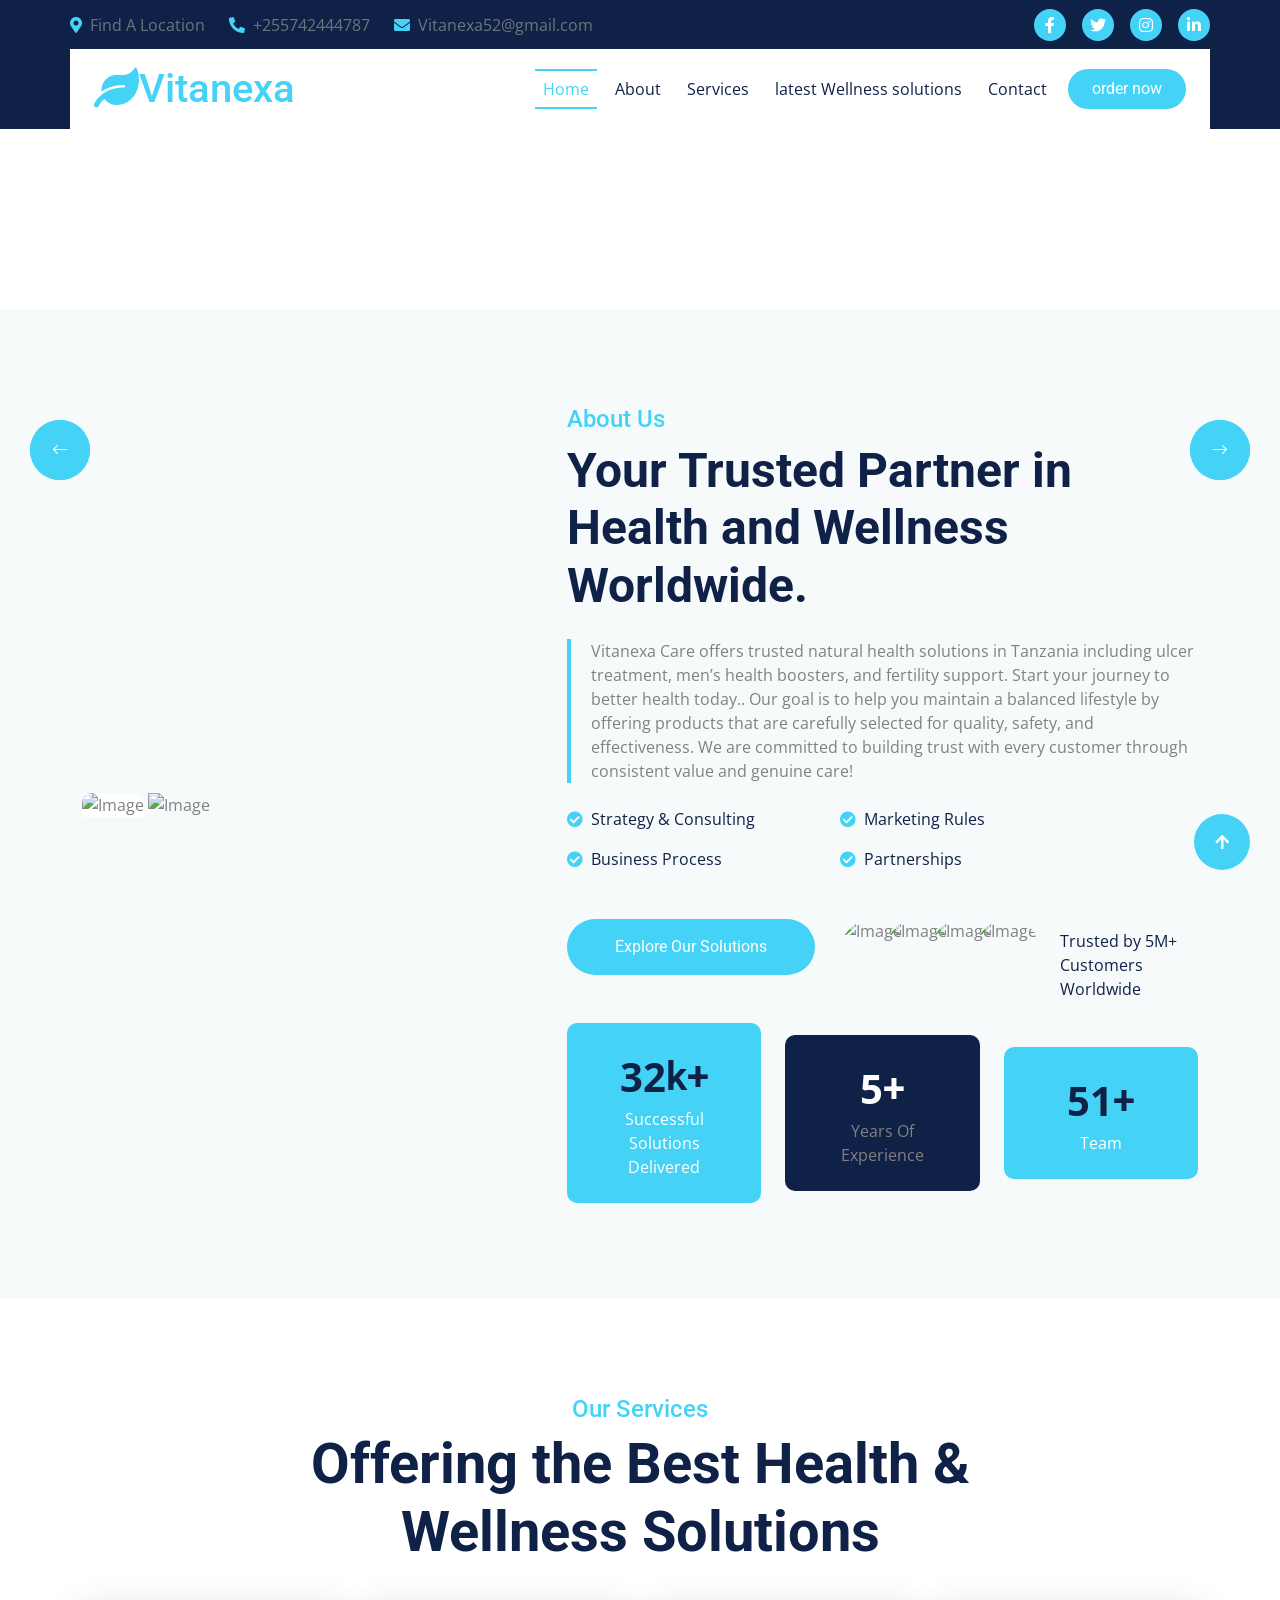
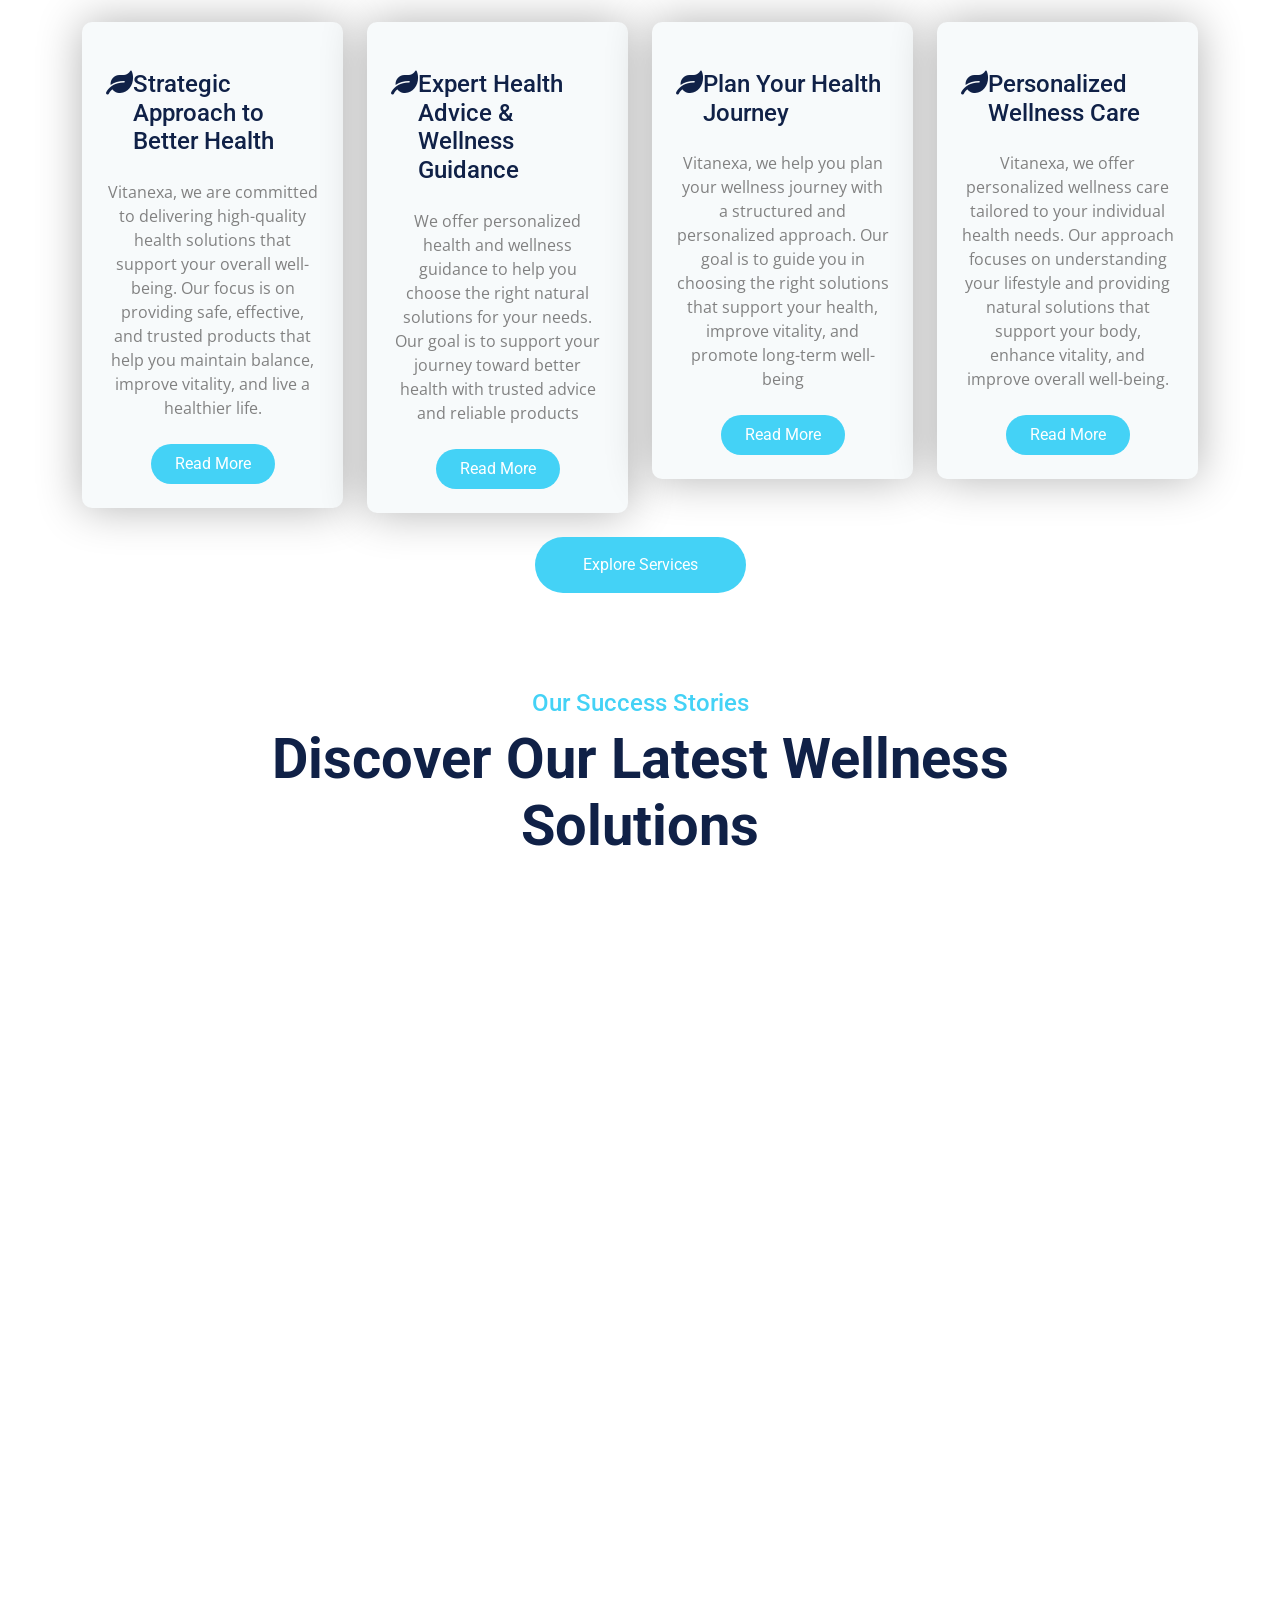
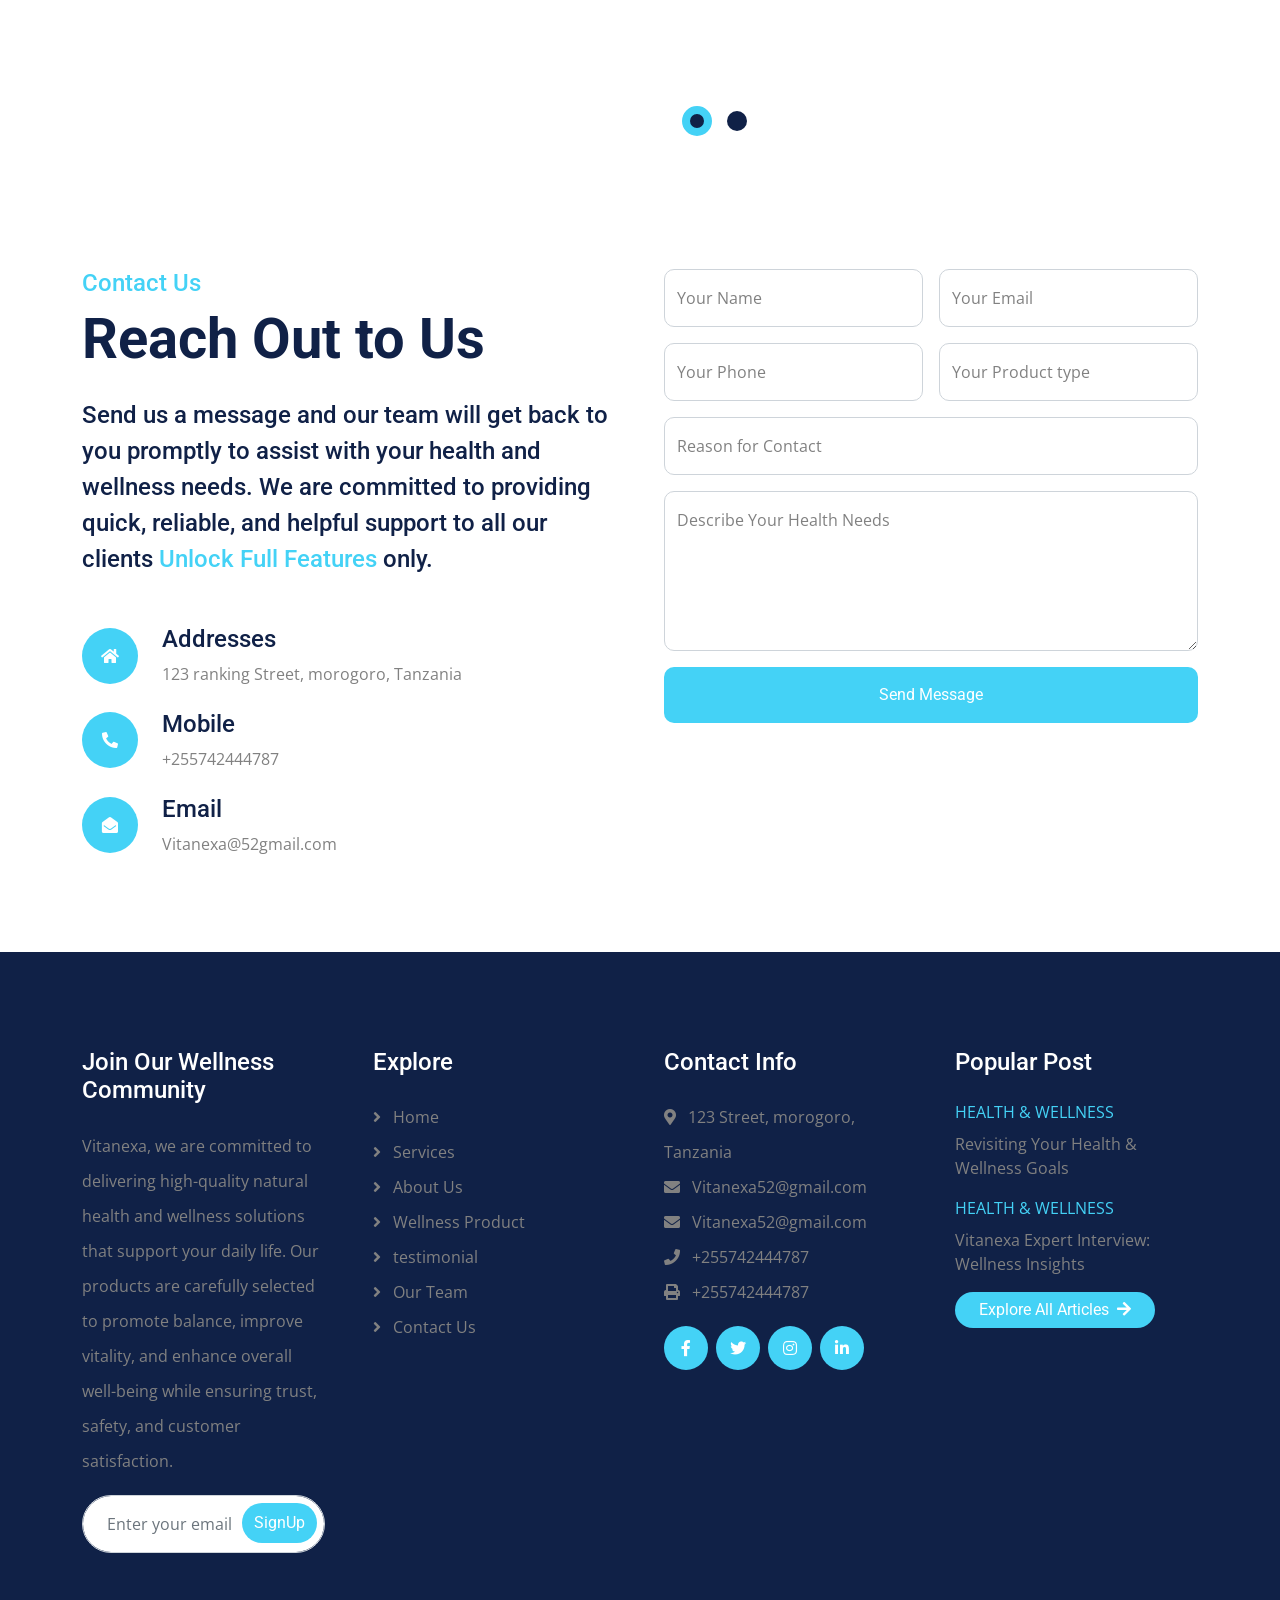
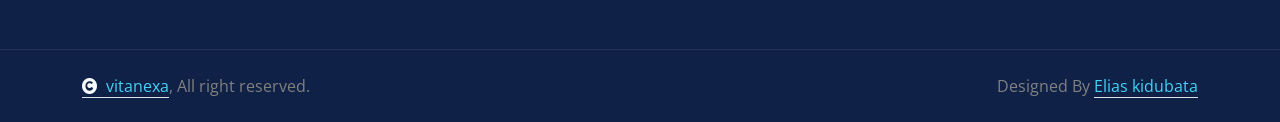
==== commit e44cb7b8: "Update index.html" ====
--- a/index.html
+++ b/index.html
@@ -29,7 +29,8 @@
 
         <!-- Template Stylesheet -->
         <link href="css/style.css" rel="stylesheet">
-        <link rel="icon" type="image/png" href="/img/favicon.png">
+        <link rel="icon" type="image/png" href="/favicon.png">
+        
     </head>
 
     <body>
@@ -90,7 +91,7 @@
                             <a href="contact.html" class="nav-item nav-link">Contact</a>
                         </div>
                         <div class="d-flex align-items-center flex-nowrap pt-xl-0">
-                            <a href="https://healing-touch-kappa.vercel.app/" class="btn btn-primary rounded-pill text-white py-2 px-4 ms-2 flex-wrap flex-sm-shrink-0">Buy your product now</a>
+                            <a href="https://healing-touch-kappa.vercel.app/" class="btn btn-primary rounded-pill text-white py-2 px-4 ms-2 flex-wrap flex-sm-shrink-0">order now</a>
                         </div>
                     </div>
                 </nav>
@@ -393,7 +394,7 @@
                                 <div class="bg-primary btn-lg-square rounded-circle p-2"><i class="fa fa-envelope-open text-white"></i></div>
                                 <div class="ms-4">
                                     <h4>Email</h4>
-                                    <p class="mb-0">Vitanexa@gmail.com</p>
+                                    <p class="mb-0">Vitanexa@52gmail.com</p>
                                 </div>
                             </div>
                         </div>
@@ -481,8 +482,8 @@
                         <div class="footer-item d-flex flex-column">
                             <h4 class="text-white mb-4">Contact Info</h4>
                             <a href=""><i class="fa fa-map-marker-alt me-2"></i> 123 Street, morogoro, Tanzania</a>
-                            <a href=""><i class="fas fa-envelope me-2"></i> Vitanexa@gmail.com</a>
-                            <a href=""><i class="fas fa-envelope me-2"></i> Vitanexa@gmail.com</a>
+                            <a href=""><i class="fas fa-envelope me-2"></i> Vitanexa52@gmail.com</a>
+                            <a href=""><i class="fas fa-envelope me-2"></i> Vitanexa52@gmail.com</a>
                             <a href=""><i class="fas fa-phone me-2"></i> +255742444787</a>
                             <a href="" class="mb-3"><i class="fas fa-print me-2"></i> +255742444787</a>
                             <div class="d-flex align-items-center">
@@ -525,7 +526,7 @@
                     <div class="col-md-6 text-center text-md-end text-body">
                         <!--/*** The author’s attribution link must remain intact in the template. ***/-->
                         <!--/*** If you wish to remove this credit link, please purchase the Pro Version . ***/-->
-                        Designed By <a class="border-bottom text-primary" href="https://htmlcodex.com">Elias kidubata</a>
+                        Designed By <a class="border-bottom text-primary" href="">Elias kidubata</a>
                     </div>
                 </div>
             </div>
--- a/css/style.css
+++ b/css/style.css
@@ -398,7 +398,7 @@
 .bg-breadcrumb {
     position: relative;
     overflow: hidden;
-    background: linear-gradient(rgba(0, 0, 0, 0.5), rgba(0, 0, 0, 0.5)), url(../img/carousel-1.jpg);
+    background: linear-gradient(rgba(0, 0, 0, 0.5), rgba(0, 0, 0, 0.5)), url(../img/vitanexa_img.png);
     background-position: center center;
     background-repeat: no-repeat;
     background-size: cover;
@@ -711,4 +711,4 @@
     border-top: 1px solid rgba(255, 255, 255, 0.08);
     background: var(--bs-dark) !important;
 }
-/*** copyright end ***/+/*** copyright end ***/
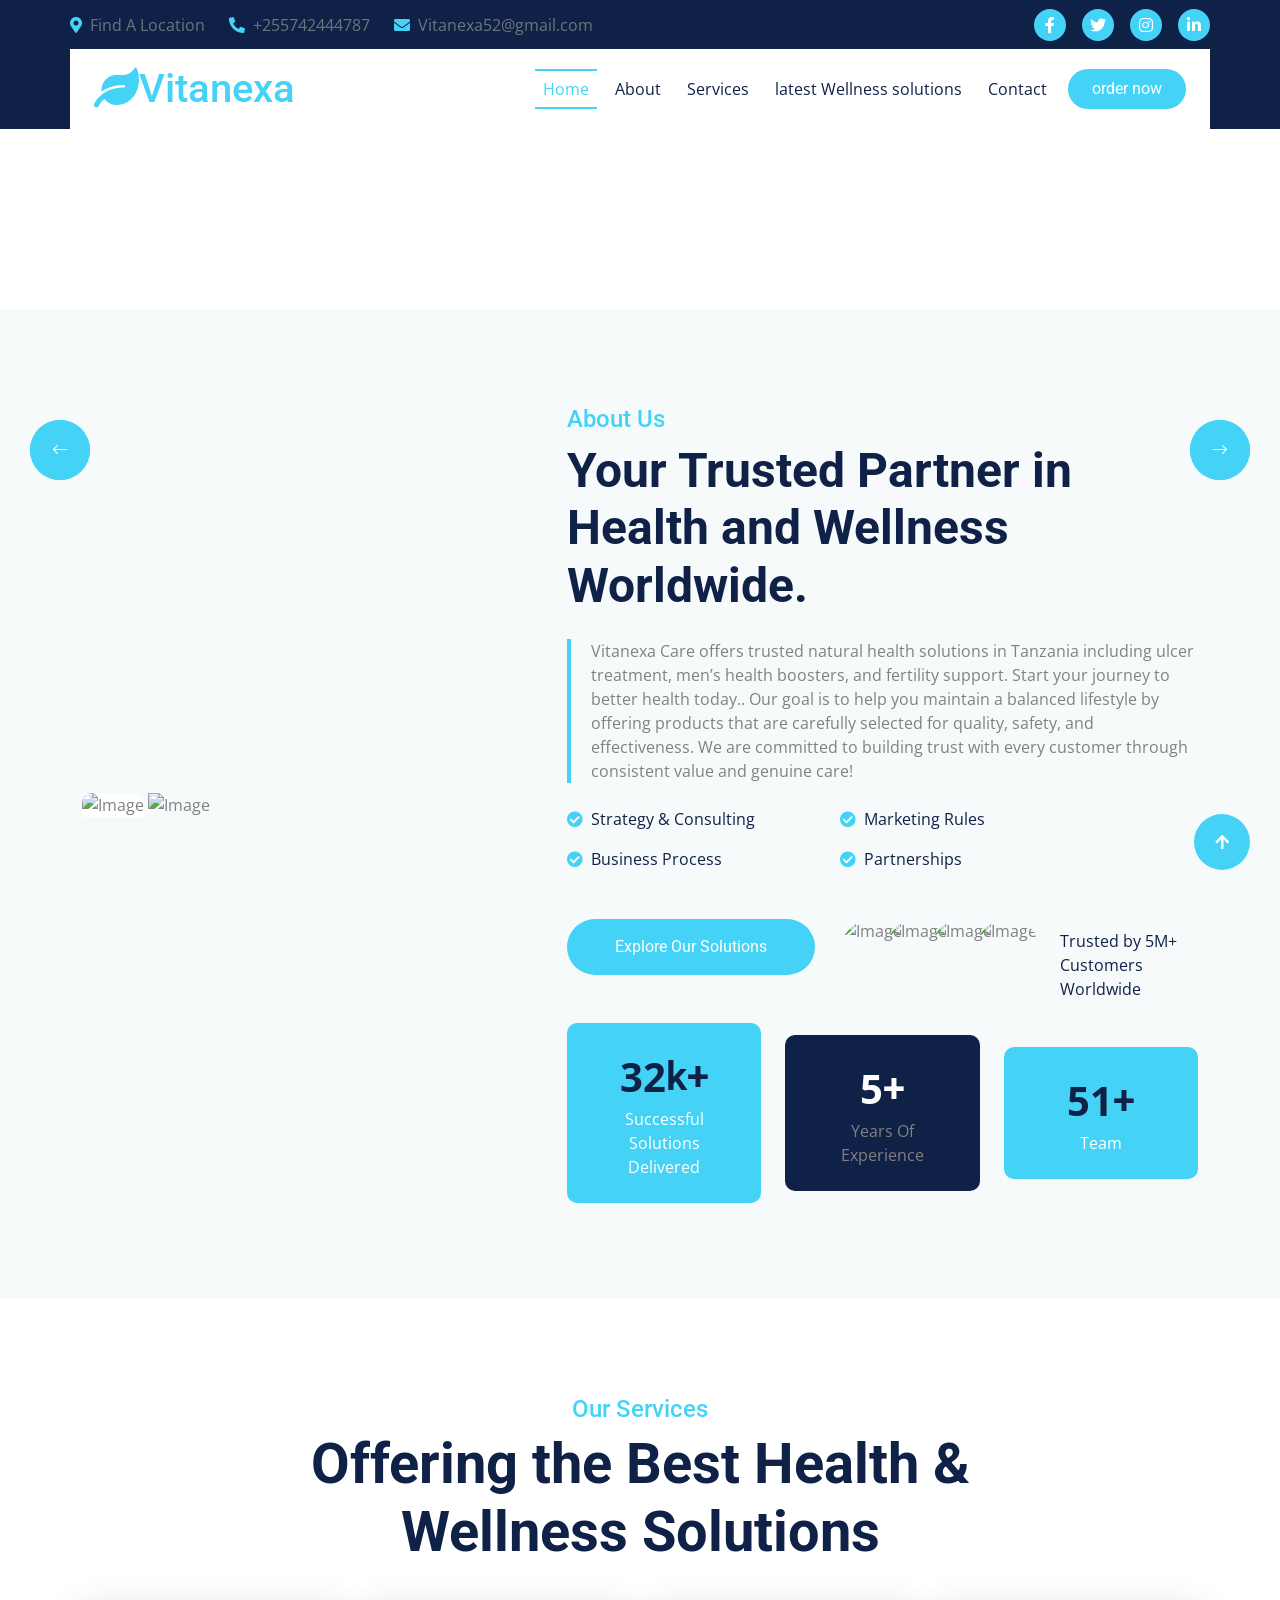
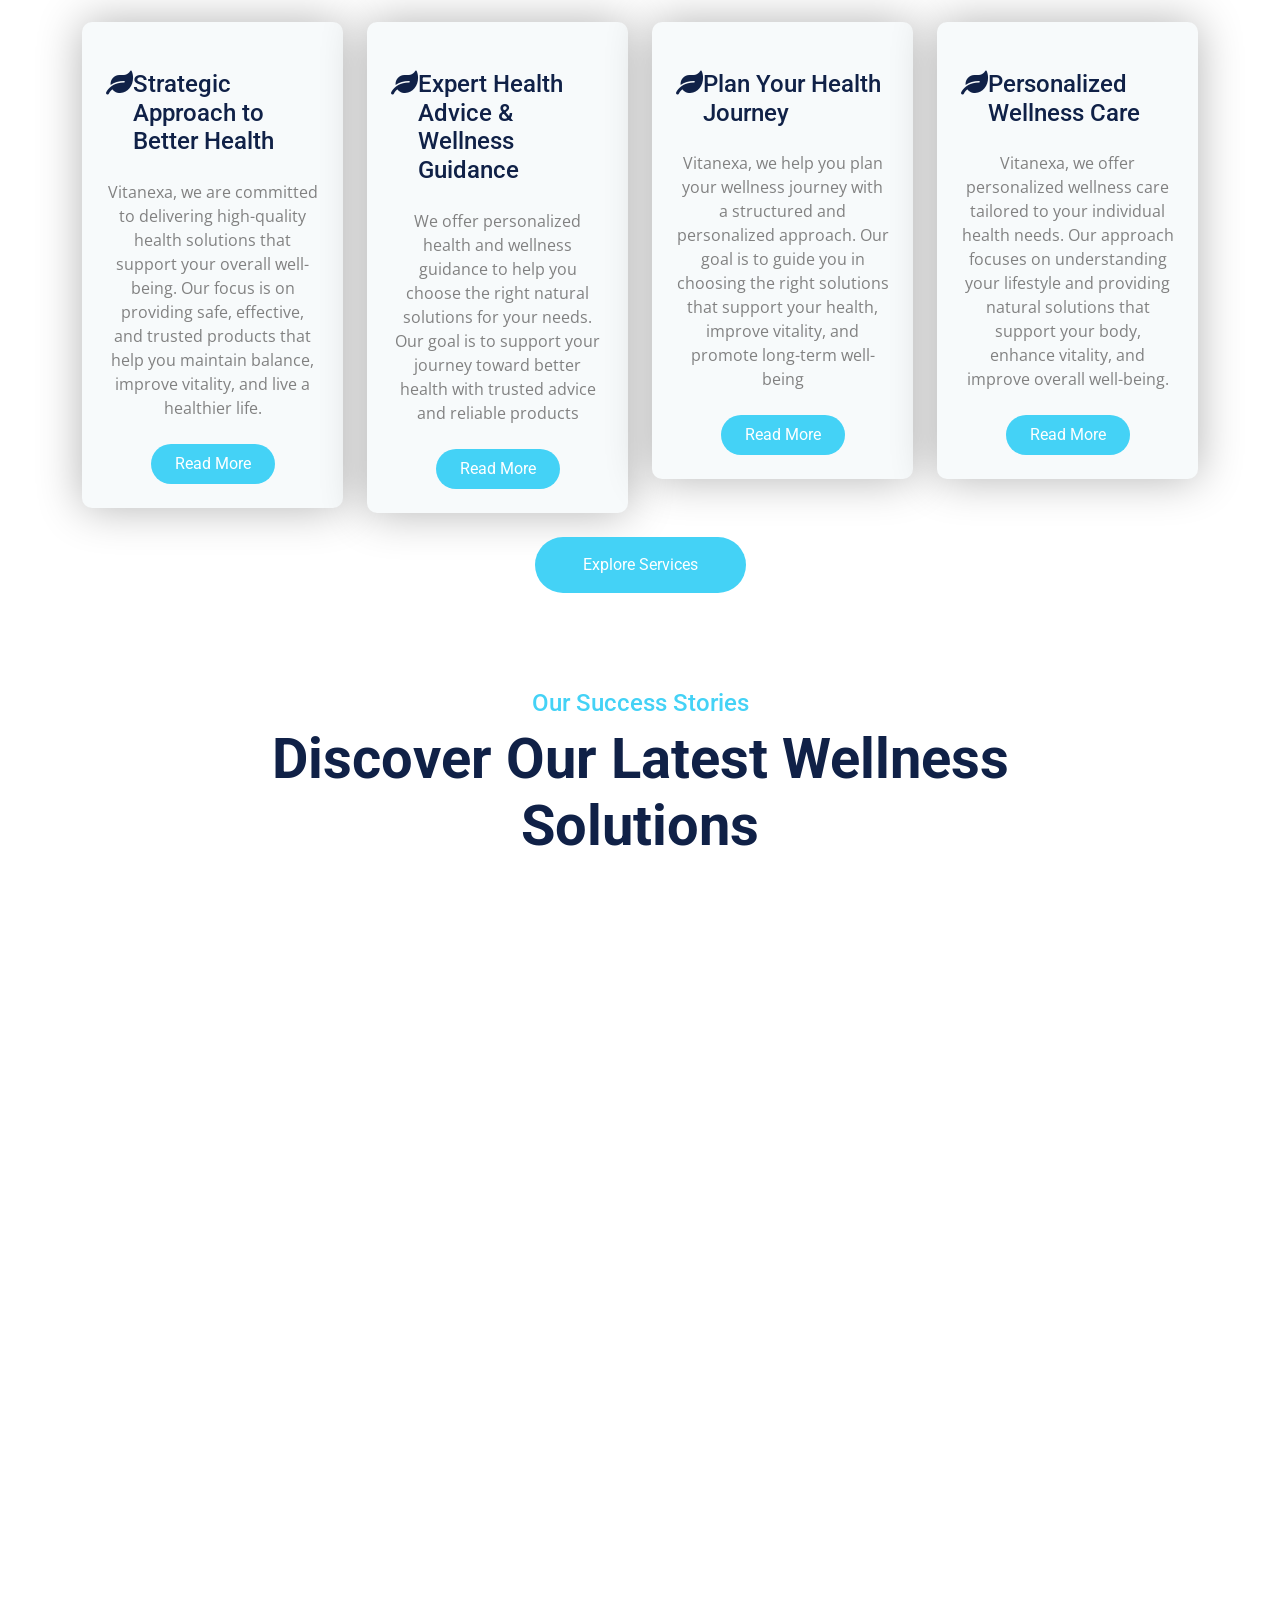
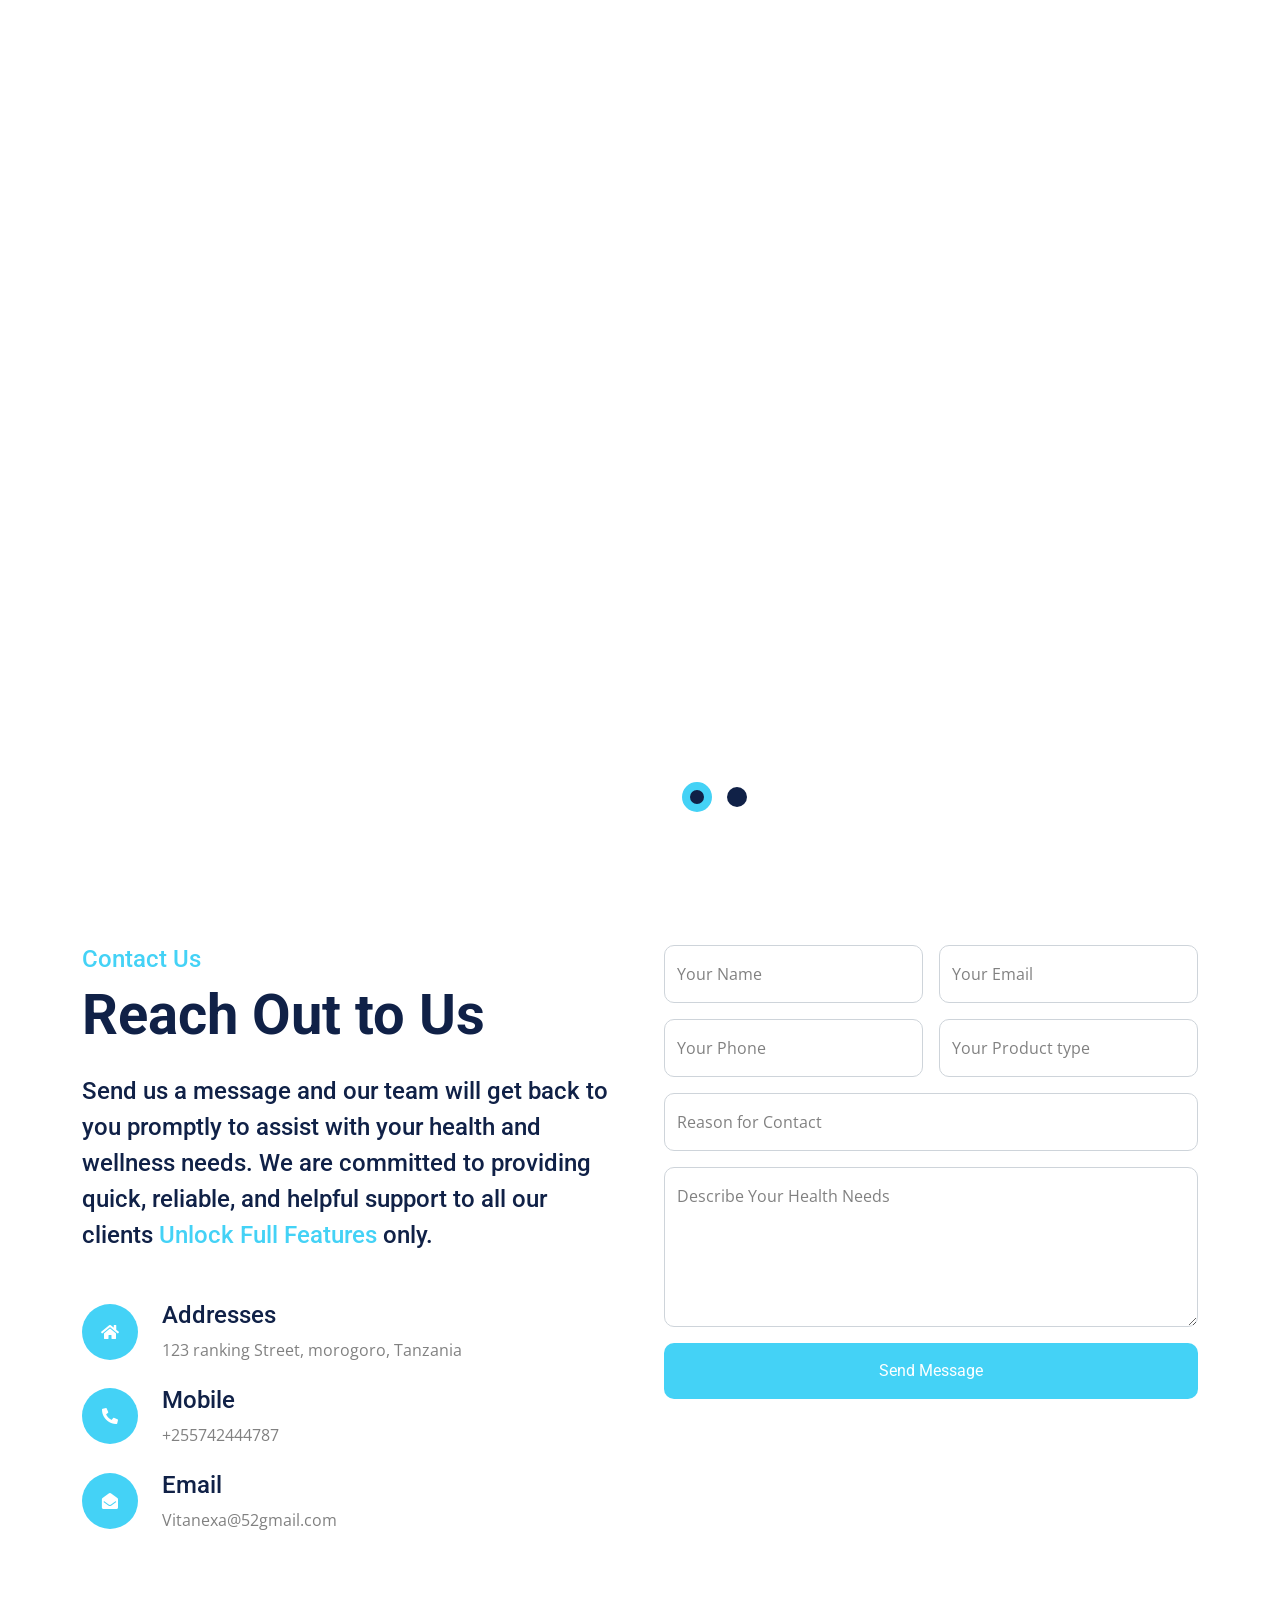
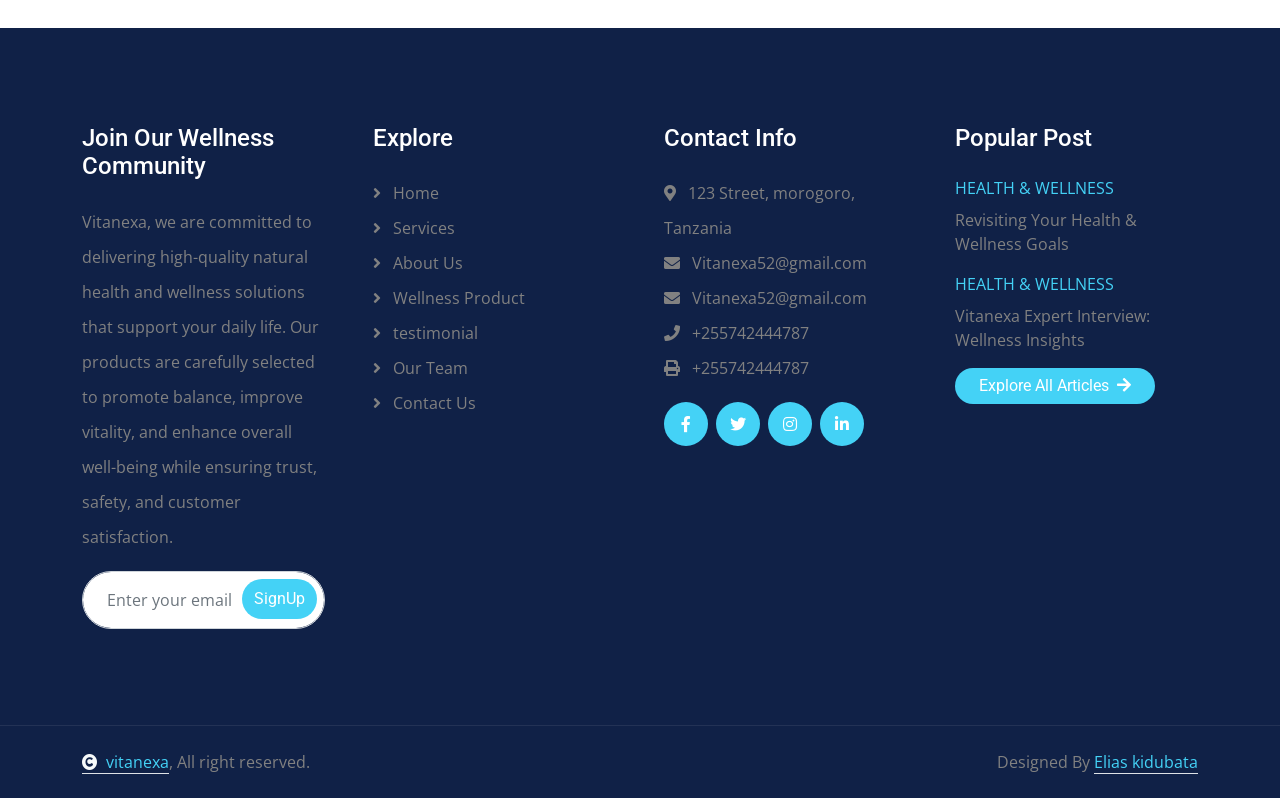
==== commit f64a2397: "Update index.html" ====
--- a/index.html
+++ b/index.html
@@ -316,7 +316,7 @@
                 <div class="project-carousel owl-carousel wow fadeInUp" data-wow-delay="0.1s">
                     <div class="project-item h-100 wow fadeInUp" data-wow-delay="0.1s">
                         <div class="project-img">
-                            <img src="img/projects-1.jpg" class="img-fluid w-100 rounded" alt="Image">
+                            <img src="img/project02.jpg" class="img-fluid w-100 rounded" alt="Image">
                         </div>
                         <div class="project-content bg-light rounded p-4">
                             <div class="project-content-inner">
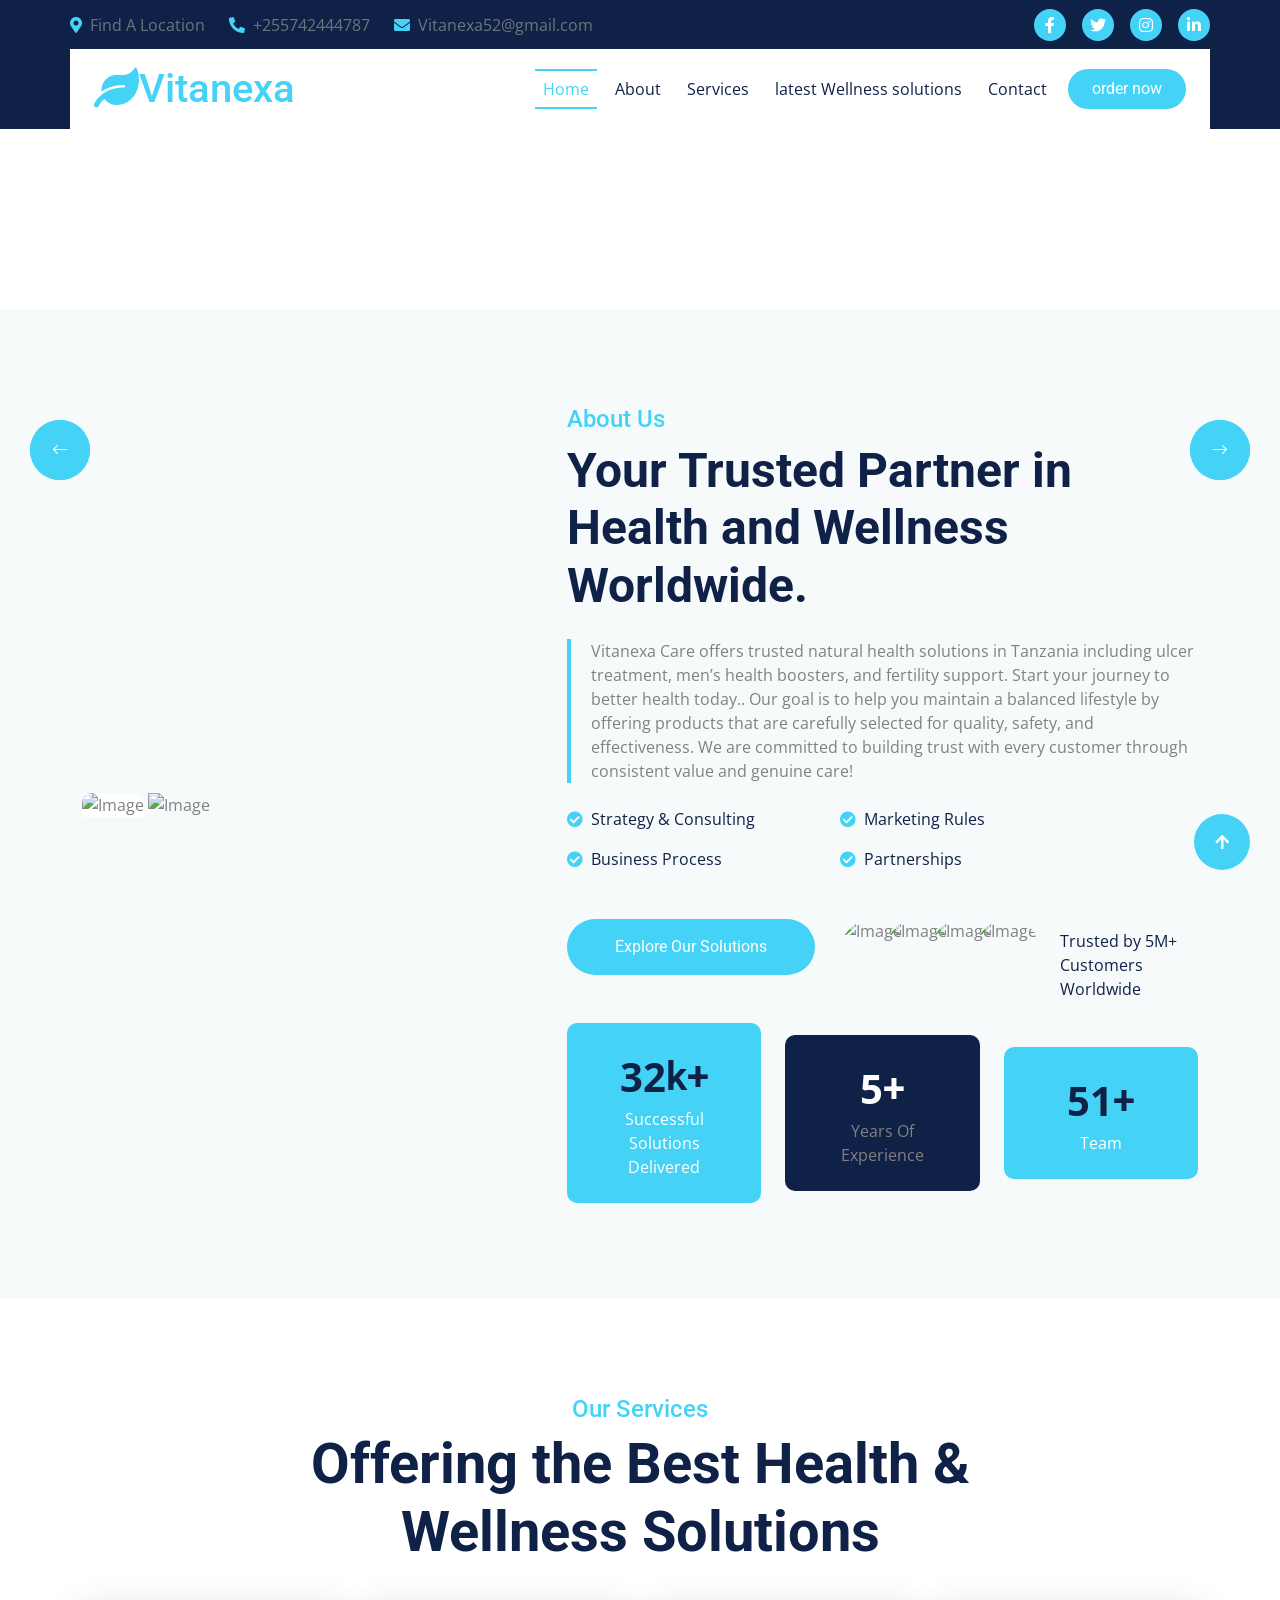
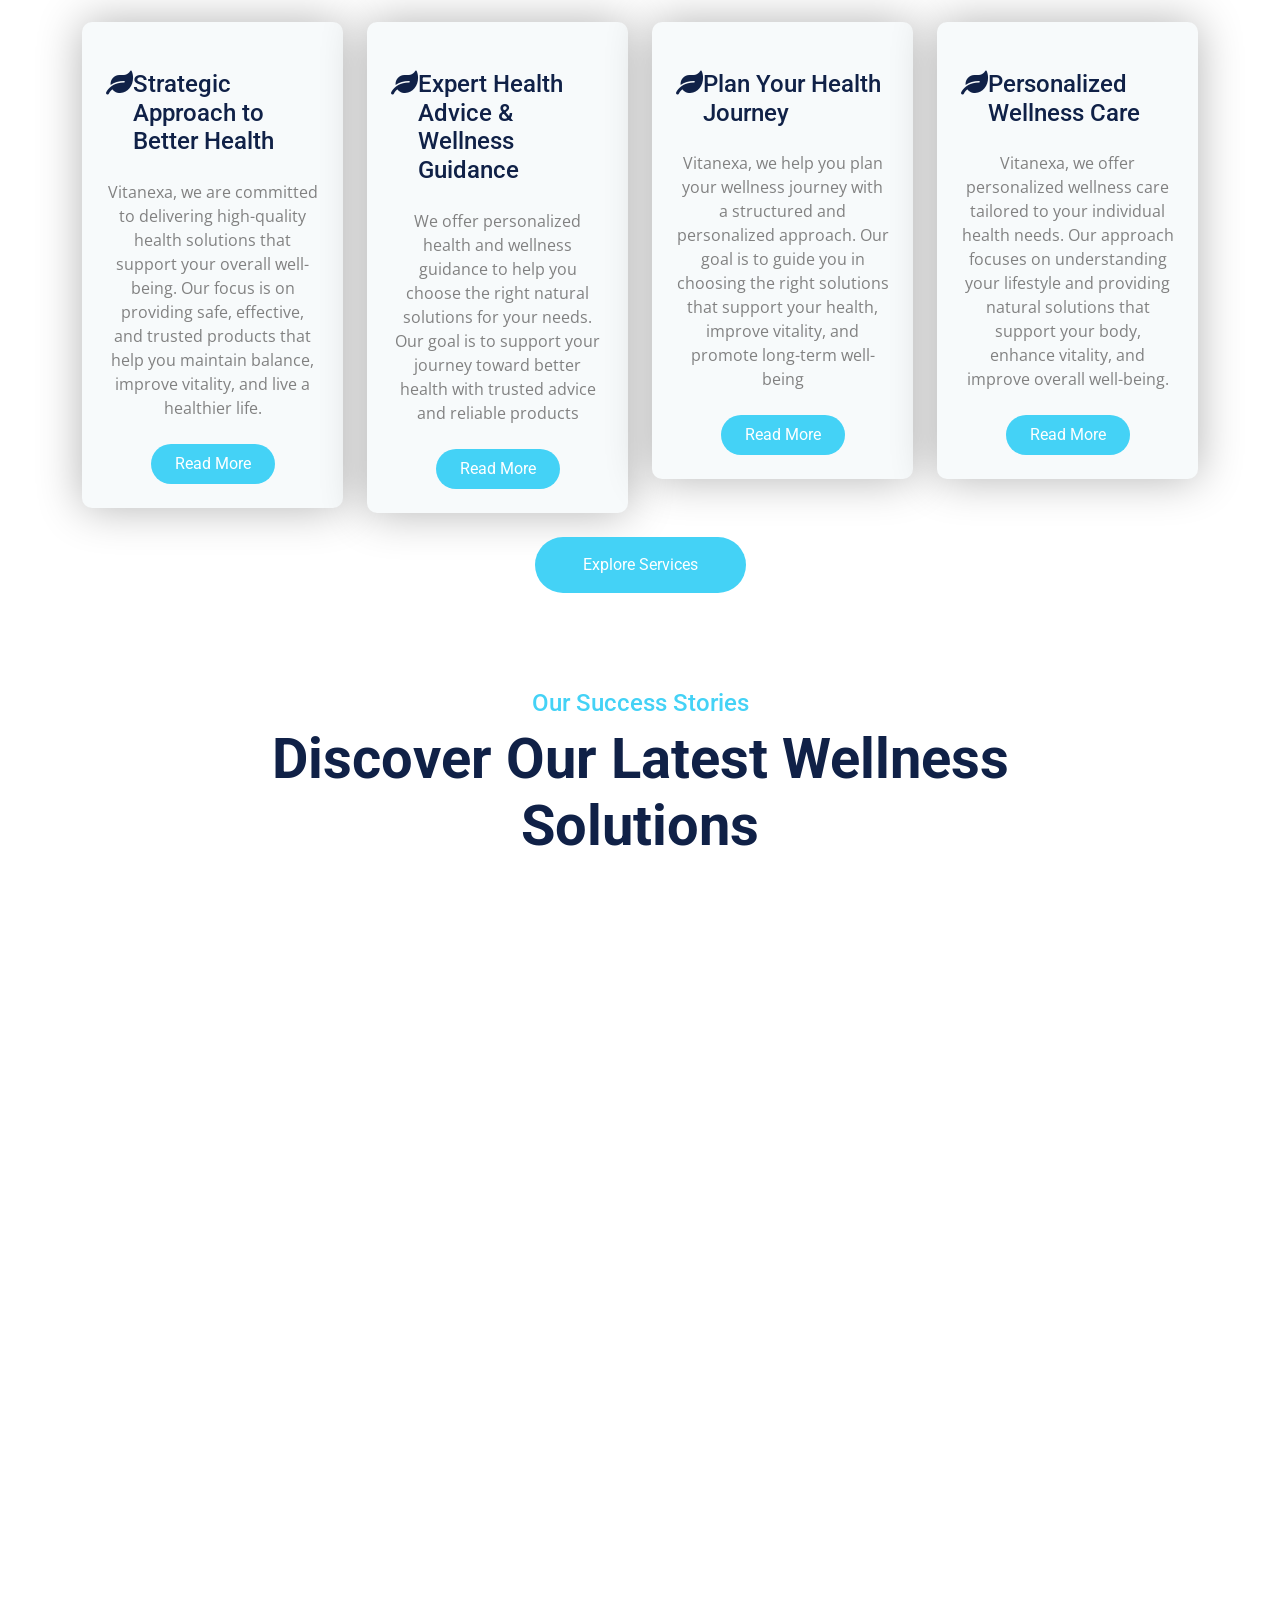
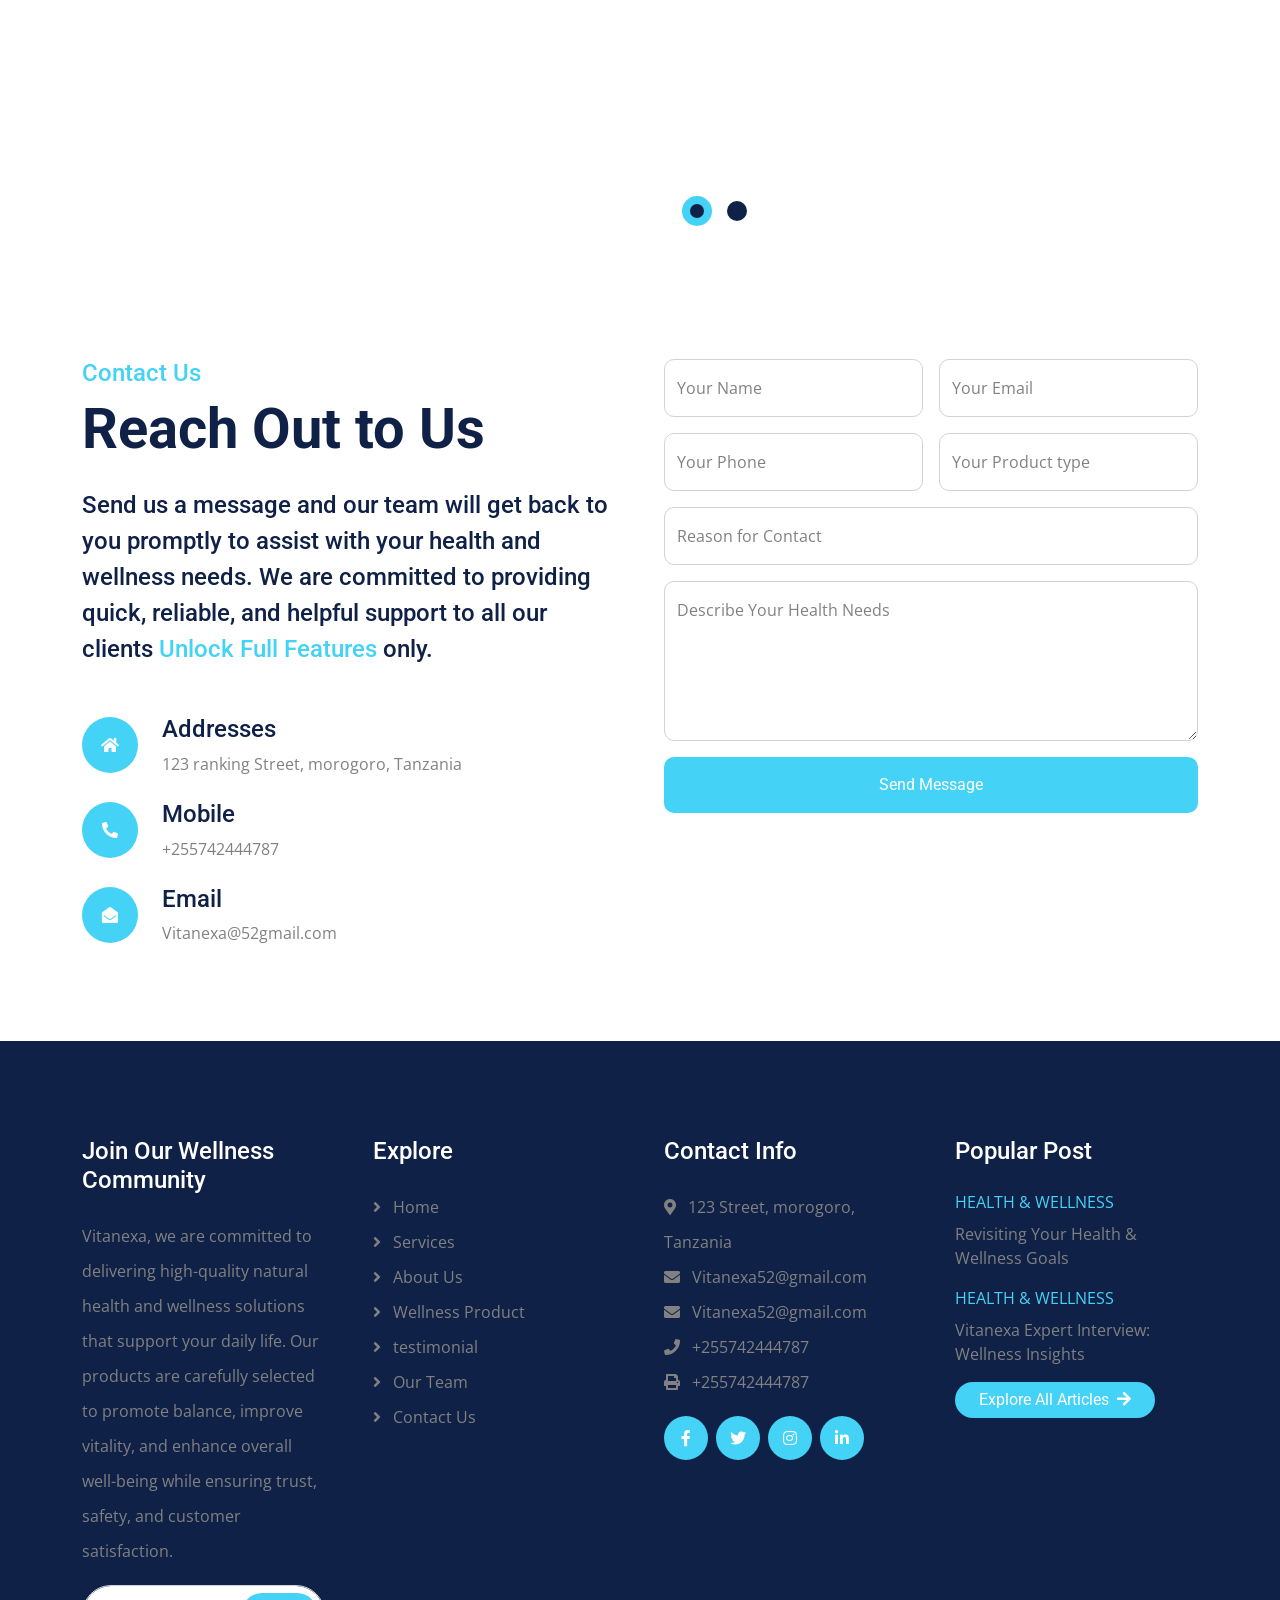
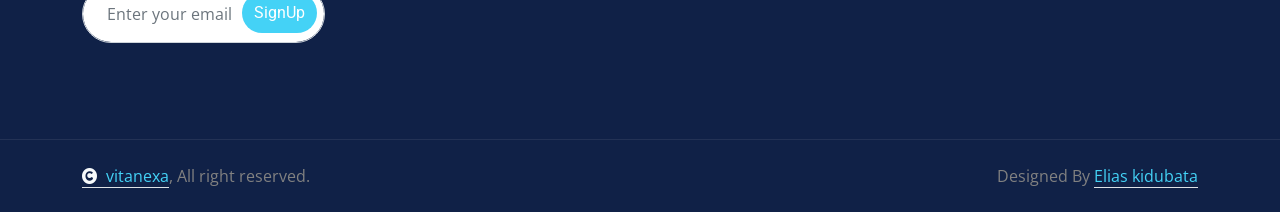
==== commit 86f89243: "Update index.html" ====
--- a/index.html
+++ b/index.html
@@ -331,7 +331,7 @@
                     </div>
                     <div class="project-item h-100 wow fadeInUp" data-wow-delay="0.3s">
                         <div class="project-img">
-                            <img src="img/projects-1.jpg" class="img-fluid w-100 rounded" alt="Image">
+                            <img src="img/project03.jpg" class="img-fluid w-100 rounded" alt="Image">
                         </div>
                         <div class="project-content bg-light rounded p-4">
                             <div class="project-content-inner">
